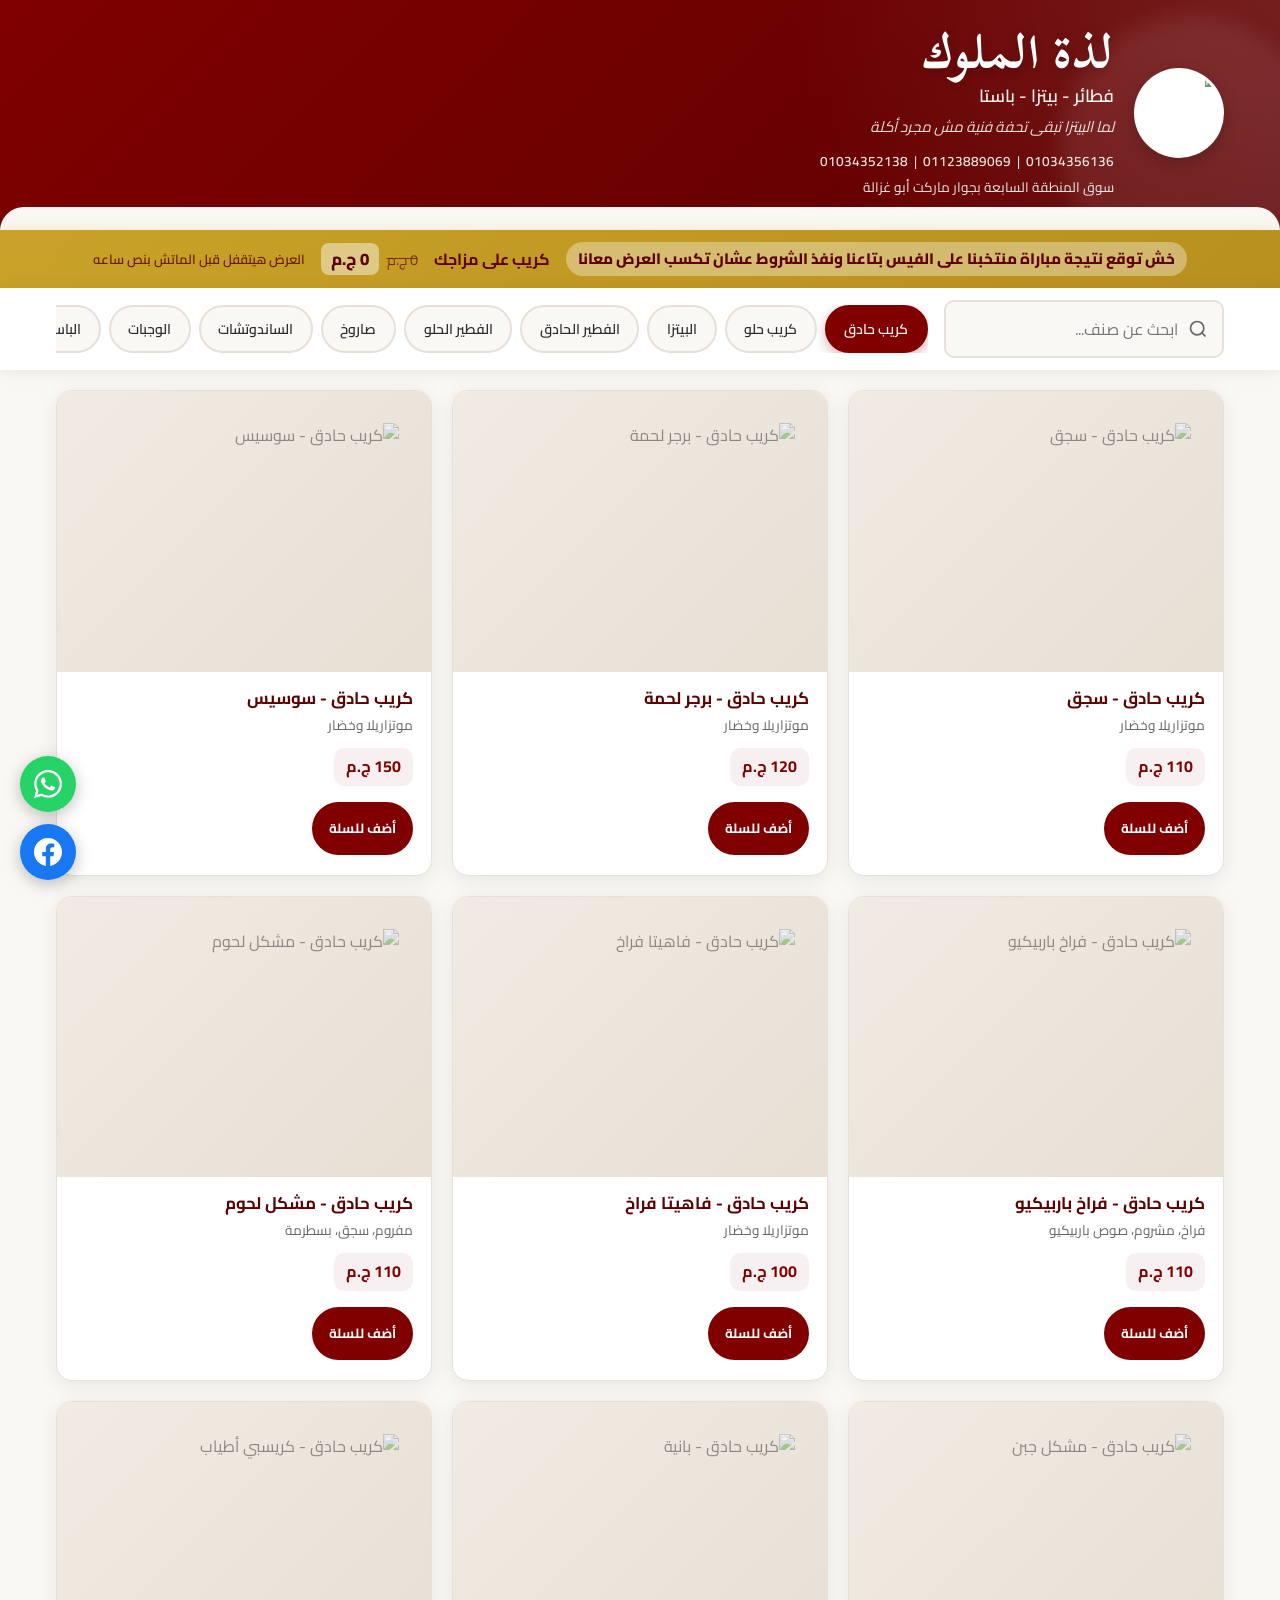
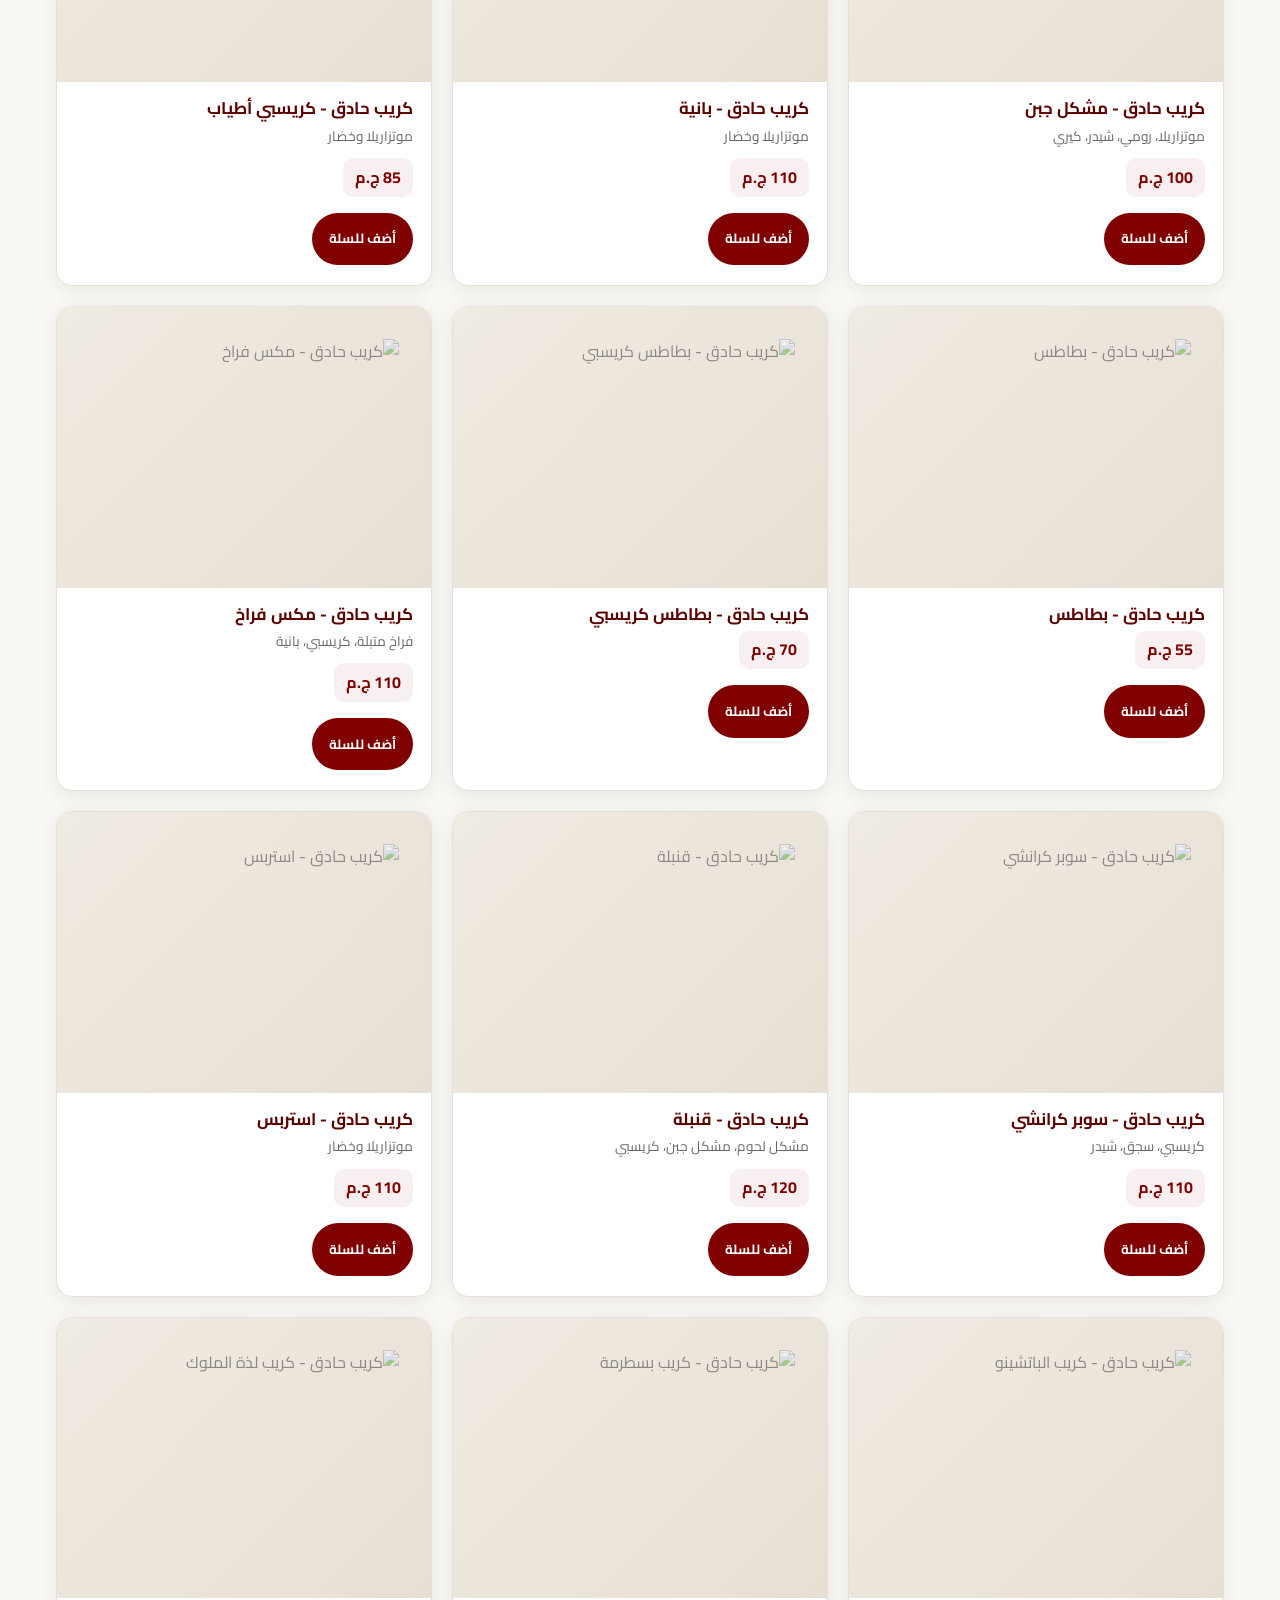
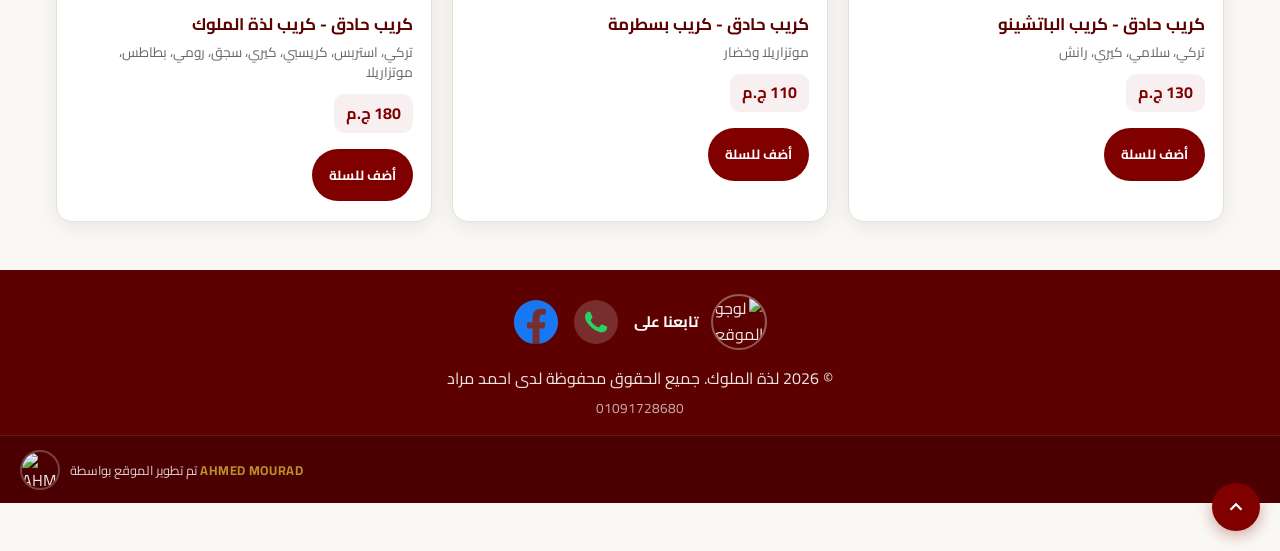
==== index.html @ af55ea15 "Add files via upload" ====
<!DOCTYPE html>
<html lang="ar" dir="rtl">
<head>
  <meta charset="UTF-8">
  <meta name="viewport" content="width=device-width, initial-scale=1.0">
  <title>لذة الملوك | قائمة المنيو</title>
  <meta name="description" content="قائمة بيتزا لذة الملوك — بيتزا، فطائر، باستا، كريب، وحواوشي إسكندراني. اطلب الآن!">
  <meta name="theme-color" content="#800000">
  <meta property="og:title" content="لذة الملوك | قائمة المنيو">
  <meta property="og:description" content="فطائر - بيتزا - باستا — لما البيتزا تبقى تحفة فنية مش مجرد أكلة">
  <meta property="og:type" content="website">
  <meta property="og:image" content="assets/logo/logo.jpeg">
  <meta property="og:locale" content="ar_EG">
  <link rel="icon" href="./assets/logo/logo.jpeg" type="image/jpeg">
  <link rel="preconnect" href="https://fonts.googleapis.com">
  <link rel="preconnect" href="https://fonts.gstatic.com" crossorigin>
  <link href="https://fonts.googleapis.com/css2?family=Cairo:wght@400;600;700;800&family=Playfair+Display:wght@600;700&family=Scheherazade+New:wght@400;700&display=swap" rel="stylesheet">
  <link rel="stylesheet" href="style.css">
  <link rel="stylesheet" href="responsive.css">
</head>
<body>

  <!-- شاشة التحميل -->
  <div id="loader" class="loader" aria-hidden="true" role="status">
    <div class="loader-inner">
      <div class="loader-spinner"></div>
      <p class="loader-text">جاري تحميل المنيو(استنى متستعجلش)...</p>
    </div>
  </div>

  <!-- الهيدر -->
  <header class="site-header">
    <div class="header-inner container">
      <img src="assets/logo/logo.jpeg" alt="شعار بيتزا لذة الملوك" class="logo" width="90" height="90" loading="lazy" decoding="async">
      <div class="header-text">
        <h1 id="restaurant-name">لذة الملوك</h1>
        <p id="welcome-text" class="welcome"></p>
        <p id="tagline" class="tagline"></p>
        <div class="header-meta">
          <p id="phones" class="phones"></p>
          <p id="address" class="address"></p>
        </div>
      </div>
    </div>
  </header>

  <!-- بانر عرض اليوم -->
  <div id="daily-offer-banner" class="daily-offer-banner hidden" role="note">
    <div class="container daily-offer-inner">
      <span class="daily-offer-badge" id="daily-offer-title">🔥 عرض اليوم</span>
      <span class="daily-offer-item" id="daily-offer-item"></span>
      <span class="daily-offer-prices">
        <span class="daily-offer-old-price" id="daily-offer-old-price"></span>
        <span class="daily-offer-new-price" id="daily-offer-new-price"></span>
      </span>
      <span class="daily-offer-note" id="daily-offer-note"></span>
    </div>
  </div>

  <!-- التنقل اللاصق -->
  <div class="sticky-nav-wrapper">
    <div class="container sticky-nav-inner">
      <div class="search-bar">
        <label for="search-input" class="visually-hidden">ابحث في المنيو</label>
        <svg class="search-icon" xmlns="http://www.w3.org/2000/svg" width="20" height="20" viewBox="0 0 24 24" fill="none" stroke="currentColor" stroke-width="2" aria-hidden="true"><circle cx="11" cy="11" r="8"/><path d="m21 21-4.3-4.3"/></svg>
        <input type="search" id="search-input" placeholder="ابحث عن صنف..." autocomplete="off" enterkeyhint="search">
      </div>
      <nav class="category-nav" id="category-nav" aria-label="أقسام المنيو"></nav>
    </div>
  </div>

  <main id="menu-main" class="container">
    <div id="category-note" class="category-note hidden" role="note"></div>
    <section id="menu-grid" class="menu-grid" aria-live="polite"></section>
    <div id="empty-state" class="empty-state hidden">
      <svg xmlns="http://www.w3.org/2000/svg" width="64" height="64" viewBox="0 0 24 24" fill="none" stroke="currentColor" stroke-width="1.5" aria-hidden="true"><path d="M3 11h18M5 11V7a2 2 0 0 1 2-2h10a2 2 0 0 1 2 2v4M7 11v8M17 11v8"/></svg>
      <p>لا توجد أصناف في هذا القسم</p>
    </div>
  </main>

  <footer class="site-footer">
    <div class="container footer-main">
      <div class="footer-socials" aria-label="روابط التواصل الاجتماعي">
        <div class="footer-logo-group">
          <img src="assets/logo/Gemini_Generated_Image_mei2b0mei2b0mei2.png" alt="لوجو الموقع" class="footer-logo" width="50" height="50" loading="lazy" decoding="async">
          <span class="footer-logo-text">تابعنا على</span>
        </div>
        <a href="https://wa.me/201091728680" id="footer-whatsapp-link" class="footer-logo-icon whatsapp" target="_blank" rel="noopener noreferrer" aria-label="واتساب">
          <svg xmlns="http://www.w3.org/2000/svg" viewBox="0 0 24 24" fill="currentColor"><path d="M17.472 14.382c-.297-.149-1.758-.867-2.03-.967-.273-.099-.471-.148-.67.15-.197.297-.767.966-.94 1.164-.173.199-.347.223-.644.075-.297-.15-1.255-.463-2.39-1.475-.883-.788-1.48-1.761-1.653-2.059-.173-.297-.018-.458.13-.606.134-.133.298-.347.446-.52.149-.174.198-.298.298-.497.099-.198.05-.371-.025-.52-.075-.149-.669-1.612-.916-2.207-.242-.579-.487-.5-.669-.51-.173-.008-.371-.01-.57-.01-.198 0-.52.074-.792.372-.272.297-1.04 1.016-1.04 2.479 0 1.462 1.065 2.875 1.213 3.074.149.198 2.096 3.2 5.077 4.487.709.306 1.262.489 1.694.625.712.227 1.36.195 1.871.118.571-.085 1.758-.719 2.006-1.413.248-.694.248-1.289.173-1.413-.074-.124-.272-.198-.57-.347"/></svg>
        </a>
        <a href="https://www.facebook.com/share/1chNVD18vN/?mibextid=wwXIfr" id="footer-facebook-link" class="footer-logo-icon facebook" target="_blank" rel="noopener noreferrer" aria-label="فيسبوك">
          <svg xmlns="http://www.w3.org/2000/svg" viewBox="0 0 24 24" fill="currentColor"><path d="M24 12.073c0-6.627-5.373-12-12-12s-12 5.373-12 12c0 5.99 4.388 10.954 10.125 11.854v-8.385H7.078v-3.47h3.047V9.43c0-3.007 1.792-4.669 4.533-4.669 1.312 0 2.686.235 2.686.235v2.953H15.83c-1.491 0-1.956.925-1.956 1.874v2.25h3.328l-.532 3.47h-2.796v8.385C19.612 23.027 24 18.062 24 12.073z"/></svg>
        </a>
      </div>
      <p>&copy; <span id="year"></span> <span id="footer-name">AHMED MOURAD</span>. جميع الحقوق محفوظة لدى احمد مراد</p>
      <p class="footer-note">01091728680</p>
    </div>
    <div class="developer-credit">
      <img src="assets/logo/Gemini_Generated_Image_mei2b0mei2b0mei2.png" alt="AHMED MOURAD" class="developer-logo" width="40" height="40" loading="lazy" decoding="async">
      <p>تم تطوير الموقع بواسطة <strong>AHMED MOURAD</strong></p>
    </div>
  </footer>

  <a href="https://wa.me/201034352138" id="whatsapp-btn" class="fab fab-whatsapp ripple-btn" target="_blank" rel="noopener noreferrer" aria-label="تواصل عبر واتساب">
    <svg xmlns="http://www.w3.org/2000/svg" width="28" height="28" viewBox="0 0 24 24" fill="currentColor" aria-hidden="true"><path d="M17.472 14.382c-.297-.149-1.758-.867-2.03-.967-.273-.099-.471-.148-.67.15-.197.297-.767.966-.94 1.164-.173.199-.347.223-.644.075-.297-.15-1.255-.463-2.39-1.475-.883-.788-1.48-1.761-1.653-2.059-.173-.297-.018-.458.13-.606.134-.133.298-.347.446-.52.149-.174.198-.298.298-.497.099-.198.05-.371-.025-.52-.075-.149-.669-1.612-.916-2.207-.242-.579-.487-.5-.669-.51-.173-.008-.371-.01-.57-.01-.198 0-.52.074-.792.372-.272.297-1.04 1.016-1.04 2.479 0 1.462 1.065 2.875 1.213 3.074.149.198 2.096 3.2 5.077 4.487.709.306 1.262.489 1.694.625.712.227 1.36.195 1.871.118.571-.085 1.758-.719 2.006-1.413.248-.694.248-1.289.173-1.413-.074-.124-.272-.198-.57-.347m-5.421 7.403h-.004a9.87 9.87 0 0 1-5.031-1.378l-.361-.214-3.741.982.998-3.648-.235-.374a9.86 9.86 0 0 1-1.51-5.26c.001-5.45 4.436-9.884 9.888-9.884 2.64 0 5.122 1.03 6.988 2.898a9.825 9.825 0 0 1 2.893 6.994c-.003 5.45-4.435 9.884-9.881 9.884m8.413-18.297A11.815 11.815 0 0 0 12.05 0C5.495 0 .16 5.335.157 11.892c0 2.096.547 4.142 1.588 5.945L.057 24l6.305-1.654a11.882 11.882 0 0 0 5.683 1.448h.005c6.554 0 11.89-5.335 11.893-11.893a11.821 11.821 0 0 0-3.48-8.413z"/></svg>
  </a>

  <a href="https://www.facebook.com/share/1EJoeVnCjk/?mibextid=wwXIfr" id="facebook-btn" class="fab fab-facebook ripple-btn" target="_blank" rel="noopener noreferrer" aria-label="تابعنا على فيسبوك">
    <svg xmlns="http://www.w3.org/2000/svg" width="28" height="28" viewBox="0 0 24 24" fill="currentColor" aria-hidden="true"><path d="M24 12.073c0-6.627-5.373-12-12-12s-12 5.373-12 12c0 5.99 4.388 10.954 10.125 11.854v-8.385H7.078v-3.47h3.047V9.43c0-3.007 1.792-4.669 4.533-4.669 1.312 0 2.686.235 2.686.235v2.953H15.83c-1.491 0-1.956.925-1.956 1.874v2.25h3.328l-.532 3.47h-2.796v8.385C19.612 23.027 24 18.062 24 12.073z"/></svg>
  </a>

  <button type="button" id="back-to-top" class="back-to-top ripple-btn" aria-label="العودة للأعلى">
    <svg xmlns="http://www.w3.org/2000/svg" width="22" height="22" viewBox="0 0 24 24" fill="none" stroke="currentColor" stroke-width="2.5" aria-hidden="true"><path d="m18 15-6-6-6 6"/></svg>
  </button>

  <div id="cart-bar" class="cart-bar" aria-live="polite">
    <div class="cart-details" id="cart-bar-summary" style="cursor:pointer;" onclick="openCartDrawer()" title="عرض السلة">
      <svg xmlns="http://www.w3.org/2000/svg" width="20" height="20" viewBox="0 0 24 24" fill="none" stroke="currentColor" stroke-width="2" aria-hidden="true" style="flex-shrink:0"><path d="M6 2 3 6v14a2 2 0 0 0 2 2h14a2 2 0 0 0 2-2V6l-3-4z"/><line x1="3" y1="6" x2="21" y2="6"/><path d="M16 10a4 4 0 0 1-8 0"/></svg>
      <span>سلة الطلبات:</span>
      <strong id="cart-count">0</strong>
      <span>عنصر ·</span>
      <strong id="cart-total">0</strong>
      <span>ج.م</span>
      <span style="font-size:0.8rem;opacity:0.8;margin-right:4px;">← اضغط للعرض</span>
    </div>
    <div class="cart-contact">
      <label for="user-contact">رقم التواصل (عادي براحتك كده كده هتتحول على الواتس )</label>
      <input id="user-contact" type="tel" placeholder="ادخل رقم العميل" inputmode="tel" />
    </div>
    <div class="cart-actions-footer">
      <button type="button" class="btn-clear-cart ripple-btn" onclick="clearCart()">حذف السلة</button>
      <button type="button" class="btn-whatsapp ripple-btn" onclick="sendOrderToWhatsApp()">تأكيد الطلب</button>
    </div>
  </div>

  <!-- Drawer السلة -->
  <div id="cart-drawer" class="cart-drawer" role="dialog" aria-modal="true" aria-label="سلة الطلبات" style="display:none;">
    <div class="cart-drawer-overlay" onclick="closeCartDrawer()"></div>
    <div class="cart-drawer-panel">
      <div class="cart-drawer-header">
        <h2>🛒 سلة الطلبات</h2>
        <button type="button" class="cart-drawer-close" onclick="closeCartDrawer()" aria-label="إغلاق">×</button>
      </div>
      <div class="cart-drawer-body" id="cart-drawer-body">
        <!-- يتم ملؤها ديناميكياً -->
      </div>
      <div class="cart-drawer-footer" id="cart-drawer-footer" style="display:none;">
        <div class="cart-drawer-total">
          <span>الإجمالي:</span>
          <strong id="cart-drawer-total-value">0 ج.م</strong>
        </div>
        <div class="cart-contact">
          <label for="user-contact-drawer">رقم التواصل</label>
          <input id="user-contact-drawer" type="tel" placeholder="ادخل رقم العميل" inputmode="tel" />
        </div>
        <div class="cart-drawer-actions">
          <button type="button" class="btn-clear-cart ripple-btn" onclick="clearCart();closeCartDrawer();">حذف السلة</button>
          <button type="button" class="btn-whatsapp ripple-btn" onclick="syncDrawerContact();sendOrderToWhatsApp();">تأكيد الطلب عبر واتساب</button>
        </div>
      </div>
    </div>
  </div>

  <!-- مربع حوار خيارات التوصيل والملاحظات -->
  <div id="delivery-modal" class="modal" style="display: none;">
    <div class="modal-overlay" onclick="closeDeliveryModal()"></div>
    <div class="modal-content">
      <div class="modal-header">
        <h2>تفاصيل الطلب</h2>
        <button type="button" class="modal-close" onclick="closeDeliveryModal()">×</button>
      </div>
      <div class="modal-body">
        <div class="delivery-options">
          <label class="option-label">
            <input type="radio" name="delivery-type" value="delivery" checked>
            <span class="option-radio"></span>
            <span class="option-text"> توصيل للمنزل</span>
          </label>
          <label class="option-label">
            <input type="radio" name="delivery-type" value="pickup">
            <span class="option-radio"></span>
            <span class="option-text"> استلام من المطعم</span>
          </label>
        </div>

        <div class="notes-section">
          <label for="order-notes">الملاحظات (اختياري):</label>
          <textarea 
            id="order-notes" 
            class="notes-textarea" 
            placeholder="أضف أي ملاحظات خاصة بطلبك (شوف نفسك في ايه وهنعملهولك)" 
            rows="4"
          ></textarea>
        </div>
      </div>
      <div class="modal-footer">
        <button type="button" class="btn-cancel" onclick="closeDeliveryModal()">إلغاء</button>
        <button type="button" class="btn-confirm" onclick="confirmOrderToWhatsApp()">تأكيد الطلب</button>
      </div>
    </div>
  </div>

  <!-- مربع حوار اختيار المنطقة -->
  <div id="area-modal" class="modal" style="display: none;">
    <div class="modal-overlay" onclick="closeAreaModal()"></div>
    <div class="modal-content area-modal-content">
      <div class="modal-header">
        <h2>📍 اختر منطقتك</h2>
        <button type="button" class="modal-close" onclick="closeAreaModal()">×</button>
      </div>
      <div class="modal-body area-modal-body">
        <p class="area-modal-subtitle">اختر المنطقة عشان نحسبلك رسوم التوصيل</p>
        <div class="area-grid">
          <button type="button" class="area-btn" data-area="المنطقة 1" data-fee="30">المنطقة 1</button>
          <button type="button" class="area-btn" data-area="المنطقة 2" data-fee="30">المنطقة 2</button>
          <button type="button" class="area-btn" data-area="المنطقة 3" data-fee="30">المنطقة 3</button>
          <button type="button" class="area-btn" data-area="المنطقة 4" data-fee="30">المنطقة 4</button>
          <button type="button" class="area-btn" data-area="المنطقة 5" data-fee="30">المنطقة 5</button>
          <button type="button" class="area-btn" data-area="المنطقة 6" data-fee="30">المنطقة 6</button>
          <button type="button" class="area-btn" data-area="المنطقة 7" data-fee="30">المنطقة 7</button>
          <button type="button" class="area-btn" data-area="المنطقة 8" data-fee="30">المنطقة 8</button>
          <button type="button" class="area-btn" data-area="المنطقة 9" data-fee="30">المنطقة 9</button>
          <button type="button" class="area-btn" data-area="المنطقة 10" data-fee="30">المنطقة 10</button>
          <button type="button" class="area-btn" data-area="المنطقة 11" data-fee="30">المنطقة 11</button>
          <button type="button" class="area-btn" data-area="المنطقة 12" data-fee="30">المنطقة 12</button>
          <button type="button" class="area-btn" data-area="المنطقة 13" data-fee="30">المنطقة 13</button>
          <button type="button" class="area-btn" data-area="المنطقة 14" data-fee="30">المنطقة 14</button>
          <button type="button" class="area-btn" data-area="المنطقة 15" data-fee="30">المنطقة 15</button>
          <button type="button" class="area-btn" data-area="المنطقة 16" data-fee="30">المنطقة 16</button>
          <button type="button" class="area-btn" data-area="أبني بيتك الأولى" data-fee="30">أبني بيتك الأولى</button>
          <button type="button" class="area-btn" data-area="أبني بيتك الثانية" data-fee="30">أبني بيتك الثانية</button>
          <button type="button" class="area-btn" data-area="أبني بيتك الثالث" data-fee="30">أبني بيتك الثالث</button>
          <button type="button" class="area-btn" data-area="دار مصر" data-fee="30">دار مصر</button>
          <button type="button" class="area-btn area-btn--far" data-area="المنطقة 22" data-fee="45">المنطقة 22</button>
          <button type="button" class="area-btn area-btn--far" data-area="المنطقة 23" data-fee="45">المنطقة 23</button>
          <button type="button" class="area-btn area-btn--far" data-area="المنطقة 25" data-fee="45">المنطقة 25</button>
        </div>
        <div class="area-fee-legend">
          <span class="fee-badge fee-badge--30">🚗 ديليفري 30 ج.م</span>
          <span class="fee-badge fee-badge--45">🚗 ديليفري 45 ج.م</span>
        </div>
      </div>
      <div class="modal-footer">
        <button type="button" class="btn-cancel" onclick="closeAreaModal()">رجوع</button>
      </div>
    </div>
  </div>

  <script src="data.js"></script>
  <script src="animations.js"></script>
  <script>
    function openDeliveryModal() {
      const modal = document.getElementById('delivery-modal');
      modal.style.display = 'flex';
      document.body.style.overflow = 'hidden';
    }

    function closeDeliveryModal() {
      const modal = document.getElementById('delivery-modal');
      modal.style.display = 'none';
      document.body.style.overflow = '';
    }

    function openAreaModal() {
      const modal = document.getElementById('area-modal');
      modal.style.display = 'flex';
    }

    function closeAreaModal() {
      const modal = document.getElementById('area-modal');
      modal.style.display = 'none';
    }

    // ربط أزرار المناطق
    document.addEventListener('DOMContentLoaded', function() {
      document.querySelectorAll('.area-btn').forEach(function(btn) {
        btn.addEventListener('click', function() {
          var area = this.dataset.area;
          var fee = parseInt(this.dataset.fee, 10);
          closeAreaModal();
          if (window.finalizeOrderWithArea) {
            window.finalizeOrderWithArea(area, fee);
          }
        });
      });
    });

    document.addEventListener('keydown', function(event) {
      if (event.key === 'Escape') {
        closeDeliveryModal();
        closeAreaModal();
        if (window.closeCartDrawer) window.closeCartDrawer();
      }
    });
  </script>
  <script src="main.js"></script>
</body>
</html>
---- style.css ----
/* =============================================
   بيتزا لذة الملوك — Main Styles
   ============================================= */

:root {
  --maroon: #800000;
  --maroon-dark: #5c0000;
  --maroon-light: #a02020;
  --gold: #c9a227;
  --bg: #faf8f5;
  --surface: #ffffff;
  --text: #2c2c2c;
  --text-muted: #666666;
  --border: #e8e0d8;
  --shadow: 0 4px 20px rgba(0, 0, 0, 0.08);
  --shadow-hover: 0 10px 32px rgba(128, 0, 0, 0.15);
  --radius: 16px;
  --radius-sm: 10px;
  --font-body: "Cairo", sans-serif;
  --font-display: "Playfair Display", serif;
  --nav-height: 120px;
  --transition: 0.25s ease;
}

*,
*::before,
*::after {
  box-sizing: border-box;
  margin: 0;
  padding: 0;
}

html {
  scroll-behavior: smooth;
  font-size: 16px;
}

body {
  font-family: var(--font-body);
  background: var(--bg);
  color: var(--text);
  line-height: 1.6;
  overflow-x: hidden;
  min-height: 100vh;
}

img {
  max-width: 100%;
  height: auto;
  display: block;
}

a {
  color: var(--maroon);
  text-decoration: none;
  transition: color var(--transition);
}

a:hover {
  color: var(--maroon-light);
}

button {
  font-family: inherit;
  cursor: pointer;
  border: none;
  background: none;
}

.container {
  width: 100%;
  max-width: 1200px;
  margin: 0 auto;
  padding: 0 1rem;
}

.visually-hidden {
  position: absolute;
  width: 1px;
  height: 1px;
  padding: 0;
  margin: -1px;
  overflow: hidden;
  clip: rect(0, 0, 0, 0);
  white-space: nowrap;
  border: 0;
}

.hidden {
  display: none !important;
}

/* ─── Loader ─── */
.loader {
  position: fixed;
  inset: 0;
  z-index: 9999;
  display: flex;
  align-items: center;
  justify-content: center;
  background: var(--bg);
  transition: opacity 0.5s ease, visibility 0.5s ease;
}

.loader-hidden {
  opacity: 0;
  visibility: hidden;
  pointer-events: none;
}

.loader-inner {
  text-align: center;
}

.loader-spinner {
  width: 48px;
  height: 48px;
  border: 4px solid var(--border);
  border-top-color: var(--maroon);
  border-radius: 50%;
  animation: spin 0.8s linear infinite;
  margin: 0 auto 1rem;
}

.loader-text {
  color: var(--text-muted);
  font-size: 0.95rem;
}

@keyframes spin {
  to { transform: rotate(360deg); }
}

/* ─── Header ─── */
.site-header {
  background: radial-gradient(circle at top right, rgba(255, 255, 255, 0.12), transparent 38%),
              linear-gradient(135deg, var(--maroon) 0%, var(--maroon-dark) 100%);
  color: #fff;
  padding: 1.75rem 0 2rem;
  position: relative;
  overflow: hidden;
}

.site-header::before {
  content: "";
  position: absolute;
  top: 1rem;
  right: -40px;
  width: 260px;
  height: 260px;
  background: rgba(255, 255, 255, 0.08);
  border-radius: 50%;
  filter: blur(10px);
}

.site-header::after {
  content: "";
  position: absolute;
  bottom: -1px;
  left: 0;
  right: 0;
  height: 24px;
  background: var(--bg);
  border-radius: 24px 24px 0 0;
}

.header-inner {
  display: flex;
  align-items: center;
  gap: 1.25rem;
  position: relative;
  z-index: 1;
}

.logo {
  width: 90px;
  height: 90px;
  border-radius: 50%;
  object-fit: cover;
  border: 3px solid rgba(255, 255, 255, 0.3);
  box-shadow: 0 4px 16px rgba(0, 0, 0, 0.2);
  flex-shrink: 0;
  background: #fff;
}

.header-text h1 {
  font-family: 'Scheherazade New', serif;
  font-size: clamp(2rem, 6vw, 3rem);
  font-weight: 700;
  line-height: 1.05;
  margin-bottom: 0.25rem;
  position: relative;
  display: inline-block;
  letter-spacing: 0.02em;
  text-shadow: 0 2px 10px rgba(0, 0, 0, 0.18);
  animation: shimmerText 5s linear infinite;
}

@keyframes shimmerText {
  0%, 100% {
    filter: hue-rotate(0deg);
  }
  50% {
    filter: hue-rotate(10deg);
  }
}

.welcome {
  font-size: clamp(0.9rem, 2.5vw, 1.1rem);
  opacity: 0.95;
  font-weight: 600;
}

.tagline {
  font-size: clamp(0.8rem, 2vw, 0.95rem);
  opacity: 0.85;
  margin-top: 0.25rem;
  font-style: italic;
}

.header-meta {
  margin-top: 0.75rem;
  font-size: 0.85rem;
  opacity: 0.9;
}

.phones a {
  color: #fff;
  font-weight: 600;
}

.phones a:hover {
  color: var(--gold);
}

.address {
  margin-top: 0.25rem;
}

/* ─── Sticky Navigation ─── */
.sticky-nav-wrapper {
  position: sticky;
  top: 0;
  z-index: 200;
  background: var(--surface);
  box-shadow: 0 2px 16px rgba(0, 0, 0, 0.08);
}

.sticky-nav-inner {
  padding: 0.75rem 1rem;
}

.search-bar {
  position: relative;
  margin-bottom: 0.75rem;
}

.search-icon {
  position: absolute;
  right: 1rem;
  top: 50%;
  transform: translateY(-50%);
  color: var(--text-muted);
  pointer-events: none;
}

.search-bar input {
  width: 100%;
  padding: 0.75rem 2.75rem 0.75rem 1rem;
  border: 2px solid var(--border);
  border-radius: var(--radius-sm);
  font-family: inherit;
  font-size: 1rem;
  background: var(--bg);
  transition: border-color var(--transition), box-shadow var(--transition);
}

.search-bar input:focus {
  outline: none;
  border-color: var(--maroon);
  box-shadow: 0 0 0 3px rgba(128, 0, 0, 0.12);
}

.category-nav {
  display: flex;
  gap: 0.5rem;
  overflow-x: auto;
  padding-bottom: 0.25rem;
  scrollbar-width: thin;
  scrollbar-color: var(--maroon) transparent;
  -webkit-overflow-scrolling: touch;
}

.category-nav::-webkit-scrollbar {
  height: 4px;
}

.category-nav::-webkit-scrollbar-thumb {
  background: var(--maroon);
  border-radius: 4px;
}

.cat-btn {
  flex-shrink: 0;
  padding: 0.55rem 1.1rem;
  border-radius: 50px;
  font-size: 0.875rem;
  font-weight: 600;
  color: var(--text);
  background: var(--bg);
  border: 2px solid var(--border);
  transition: all var(--transition);
  position: relative;
  overflow: hidden;
  white-space: nowrap;
}

.cat-btn:hover {
  border-color: var(--maroon);
  color: var(--maroon);
}

.cat-btn.active {
  background: var(--maroon);
  border-color: var(--maroon);
  color: #fff;
  box-shadow: 0 4px 12px rgba(128, 0, 0, 0.3);
}

.cat-btn:focus-visible {
  outline: 3px solid var(--gold);
  outline-offset: 2px;
}

/* ─── Category Note ─── */
.category-note {
  background: rgba(128, 0, 0, 0.08);
  border-right: 4px solid var(--maroon);
  padding: 0.75rem 1rem;
  border-radius: var(--radius-sm);
  margin: 1.25rem 0 0;
  font-size: 0.9rem;
  color: var(--maroon-dark);
  font-weight: 600;
}

/* ─── Menu Grid ─── */
.menu-grid {
  display: grid;
  grid-template-columns: repeat(auto-fill, minmax(280px, 1fr));
  gap: 1.25rem;
  padding: 1.25rem 0 2rem;
  transition: opacity 0.2s ease, transform 0.2s ease;
}

.menu-grid.fade-out {
  opacity: 0;
  transform: translateY(8px);
}

.menu-grid.fade-in {
  animation: fadeSlideUp 0.35s ease forwards;
}

@keyframes fadeSlideUp {
  from {
    opacity: 0;
    transform: translateY(12px);
  }
  to {
    opacity: 1;
    transform: translateY(0);
  }
}

/* ─── Menu Card ─── */
.menu-card {
  background: var(--surface);
  border-radius: var(--radius);
  box-shadow: var(--shadow);
  overflow: hidden;
  transition: transform var(--transition), box-shadow var(--transition);
  animation: cardFadeIn 0.4s ease backwards;
  border: 1px solid var(--border);
}

@keyframes cardFadeIn {
  from {
    opacity: 0;
    transform: translateY(16px);
  }
  to {
    opacity: 1;
    transform: translateY(0);
  }
}

.menu-card:hover {
  transform: translateY(-5px);
  box-shadow: var(--shadow-hover);
}

.card-image-wrap {
  aspect-ratio: 4 / 3;
  overflow: hidden;
  background: linear-gradient(135deg, #f0ebe3, #e8dfd4);
}

.card-image {
  width: 100%;
  height: 100%;
  object-fit: cover;
  transition: transform 0.4s ease;
}

.menu-card:hover .card-image:not(.is-placeholder) {
  transform: scale(1.05);
}

.card-image.is-placeholder {
  object-fit: contain;
  padding: 2rem;
  opacity: 0.5;
}

.card-body {
  padding: 1rem 1.15rem 1.25rem;
}

.card-title {
  font-size: 1.05rem;
  font-weight: 700;
  color: var(--maroon-dark);
  margin-bottom: 0.35rem;
  line-height: 1.3;
}

.card-desc {
  font-size: 0.85rem;
  color: var(--text-muted);
  margin-bottom: 0.75rem;
  line-height: 1.5;
}

.card-price {
  font-size: 1rem;
  font-weight: 700;
  color: var(--maroon);
  background: rgba(128, 0, 0, 0.06);
  padding: 0.4rem 0.75rem;
  border-radius: var(--radius-sm);
  display: inline-block;
}

.size-picker {
  display: flex;
  flex-wrap: wrap;
  gap: 0.5rem;
  margin-top: 0.85rem;
}

.size-btn {
  min-width: 64px;
  padding: 0.55rem 0.8rem;
  border-radius: 999px;
  border: 1px solid var(--border);
  background: #fff;
  color: var(--text);
  font-weight: 700;
  font-size: 0.85rem;
  transition: background var(--transition), color var(--transition), border-color var(--transition), transform var(--transition), box-shadow var(--transition);
}

.size-btn:hover,
.size-btn:focus-visible {
  border-color: var(--maroon-light);
  box-shadow: 0 6px 16px rgba(128, 0, 0, 0.1);
}

.size-btn.active {
  background: var(--maroon);
  color: #fff;
  border-color: var(--maroon);
}

.card-actions {
  margin-top: 1rem;
}

.btn-add-cart {
  display: inline-flex;
  align-items: center;
  justify-content: center;
  gap: 0.35rem;
  padding: 0.8rem 1rem;
  border-radius: 999px;
  background: var(--maroon);
  color: #fff;
  font-weight: 700;
  transition: background var(--transition), transform var(--transition), box-shadow var(--transition);
  border: 1px solid transparent;
}

.btn-add-cart:hover,
.btn-add-cart:focus-visible {
  background: var(--maroon-dark);
  box-shadow: 0 8px 20px rgba(128, 0, 0, 0.18);
}

.btn-clear-cart,
.btn-whatsapp {
  padding: 0.9rem 1.2rem;
  border-radius: 999px;
  font-weight: 700;
  border: 1px solid transparent;
  transition: transform var(--transition), box-shadow var(--transition), background var(--transition);
}

.btn-clear-cart {
  background: rgba(255, 255, 255, 0.12);
  color: #fff;
  border-color: rgba(255,255,255,0.2);
}

.btn-clear-cart:hover,
.btn-clear-cart:focus-visible {
  background: rgba(255, 255, 255, 0.18);
  box-shadow: 0 8px 20px rgba(255, 255, 255, 0.12);
}

.btn-whatsapp {
  background: #25d366;
  color: #fff;
  border-color: rgba(37, 211, 102, 0.24);
}

.btn-whatsapp:hover,
.btn-whatsapp:focus-visible {
  background: #1ebe55;
  box-shadow: 0 8px 20px rgba(37, 211, 102, 0.2);
}

.cart-actions-footer {
  display: flex;
  align-items: center;
  gap: 0.75rem;
  flex-wrap: wrap;
}

.cart-contact {
  display: flex;
  flex-direction: column;
  gap: 0.35rem;
  min-width: 220px;
}

.cart-contact label {
  color: #fff;
  font-size: 0.9rem;
  font-weight: 600;
}

.cart-contact input {
  width: 100%;
  padding: 0.75rem 0.9rem;
  border-radius: 999px;
  border: 1px solid rgba(255, 255, 255, 0.28);
  background: rgba(255, 255, 255, 0.1);
  color: #fff;
  font-size: 0.95rem;
  outline: none;
  transition: border-color var(--transition), background var(--transition);
}

.cart-contact input::placeholder {
  color: rgba(255, 255, 255, 0.72);
}

.cart-contact input:focus {
  border-color: rgba(255, 255, 255, 0.6);
  background: rgba(255, 255, 255, 0.16);
}

/* ─── Floating cart bar ─── */
.cart-bar {
  position: fixed;
  left: 0;
  right: 0;
  bottom: -100px;
  display: flex;
  align-items: center;
  justify-content: space-between;
  gap: 1rem;
  padding: 1rem 1.25rem;
  background: #800000;
  color: #fff;
  box-shadow: 0 -10px 30px rgba(0, 0, 0, 0.18);
  border-top-left-radius: 20px;
  border-top-right-radius: 20px;
  transition: bottom 0.3s ease, opacity 0.3s ease;
  opacity: 0;
  visibility: hidden;
  z-index: 200;
}

.cart-bar.active {
  bottom: 0;
  opacity: 1;
  visibility: visible;
}

.cart-details {
  display: flex;
  align-items: center;
  flex-wrap: wrap;
  gap: 0.5rem;
  font-size: 0.95rem;
  line-height: 1.3;
}

.cart-details strong {
  color: #fff;
}

@media (max-width: 640px) {
  .cart-bar {
    flex-direction: column;
    align-items: stretch;
  }

  .cart-details {
    justify-content: center;
  }
}

/* ─── Empty State ─── */
.empty-state {
  text-align: center;
  padding: 4rem 1rem;
  color: var(--text-muted);
}

.empty-state svg {
  margin: 0 auto 1rem;
  opacity: 0.4;
}

.empty-state p {
  font-size: 1.1rem;
}

/* ─── Footer ─── */
.site-footer {
  background: var(--maroon-dark);
  color: rgba(255, 255, 255, 0.9);
  margin-top: 1rem;
}

.footer-main {
  text-align: center;
  padding: 1.5rem 1rem 1rem;
}

.footer-socials {
  display: flex;
  align-items: center;
  justify-content: center;
  gap: 1rem;
  flex-wrap: wrap;
  margin: 0 auto 1rem;
}

.footer-logo-group {
  display: inline-flex;
  align-items: center;
  gap: 0.75rem;
}

.footer-logo-text {
  color: #fff;
  font-weight: 700;
  font-size: 0.95rem;
}

.footer-logo {
  width: 56px;
  height: 56px;
  border-radius: 50%;
  object-fit: cover;
  border: 2px solid rgba(255, 255, 255, 0.35);
  transition: transform 0.2s ease, box-shadow 0.2s ease;
}

.footer-logo-group:hover .footer-logo {
  transform: scale(1.04);
  box-shadow: 0 0 0 6px rgba(255, 255, 255, 0.08);
}

.footer-logo-icon {
  width: 44px;
  height: 44px;
  border-radius: 50%;
  display: inline-flex;
  align-items: center;
  justify-content: center;
  background: rgba(255, 255, 255, 0.18);
  color: #fff;
  text-decoration: none;
  transition: transform 0.2s ease, background 0.2s ease;
}

.footer-logo-icon:hover {
  transform: scale(1.08);
  background: rgba(255, 255, 255, 0.28);
}

.footer-logo-icon.whatsapp {
  color: #25d366;
}

.footer-logo-icon.facebook {
  color: #1877f2;
}

.footer-note {
  font-size: 0.85rem;
  opacity: 0.75;
  margin-top: 0.35rem;
}

.developer-credit {
  display: flex;
  align-items: center;
  gap: 0.65rem;
  padding: 0.85rem 1.25rem;
  background: rgba(0, 0, 0, 0.2);
  border-top: 1px solid rgba(255, 255, 255, 0.1);
  direction: ltr;
  justify-content: flex-start;
}

.developer-logo {
  width: 40px;
  height: 40px;
  border-radius: 50%;
  object-fit: cover;
  flex-shrink: 0;
  border: 2px solid rgba(255, 255, 255, 0.25);
}

.developer-credit p {
  font-size: 0.8rem;
  opacity: 0.9;
  margin: 0;
}

.developer-credit strong {
  color: var(--gold);
  font-weight: 700;
  letter-spacing: 0.03em;
}

/* ─── Floating Action Buttons ─── */
.fab {
  position: fixed;
  width: 56px;
  height: 56px;
  border-radius: 50%;
  display: flex;
  align-items: center;
  justify-content: center;
  color: #fff;
  box-shadow: 0 4px 16px rgba(0, 0, 0, 0.25);
  z-index: 150;
  transition: transform var(--transition), box-shadow var(--transition);
  overflow: hidden;
}

.fab:hover {
  transform: scale(1.08);
  box-shadow: 0 6px 24px rgba(0, 0, 0, 0.3);
}

.fab.is-disabled {
  opacity: 0.5;
  cursor: not-allowed;
}

.fab-whatsapp {
  bottom: 5.5rem;
  left: 1.25rem;
  background: #25d366;
}

.fab-facebook {
  bottom: 1.25rem;
  left: 1.25rem;
  background: #1877f2;
}

.back-to-top {
  position: fixed;
  bottom: 1.25rem;
  right: 1.25rem;
  width: 48px;
  height: 48px;
  border-radius: 50%;
  background: var(--maroon);
  color: #fff;
  display: flex;
  align-items: center;
  justify-content: center;
  box-shadow: 0 4px 16px rgba(128, 0, 0, 0.35);
  z-index: 150;
  opacity: 0;
  visibility: hidden;
  transform: translateY(12px);
  transition: all var(--transition);
  overflow: hidden;
}

.back-to-top.visible {
  opacity: 1;
  visibility: visible;
  transform: translateY(0);
}

.back-to-top:hover {
  background: var(--maroon-light);
  transform: translateY(-3px);
}

/* ─── Ripple Effect ─── */
.ripple-btn {
  position: relative;
  overflow: hidden;
}

.ripple {
  position: absolute;
  border-radius: 50%;
  background: rgba(255, 255, 255, 0.4);
  transform: scale(0);
  animation: rippleAnim 0.6s ease-out;
  pointer-events: none;
}

@keyframes rippleAnim {
  to {
    transform: scale(4);
    opacity: 0;
  }
}

.cat-btn .ripple {
  background: rgba(255, 255, 255, 0.35);
}

.back-to-top .ripple,
.fab .ripple {
  background: rgba(255, 255, 255, 0.35);
}

/* ─── Modal (Delivery Options) ─── */
.modal {
  position: fixed;
  inset: 0;
  display: flex;
  align-items: center;
  justify-content: center;
  z-index: 9999;
  backdrop-filter: blur(2px);
}

.modal-overlay {
  position: absolute;
  inset: 0;
  background: rgba(0, 0, 0, 0.5);
  cursor: pointer;
}

.modal-content {
  position: relative;
  background: var(--surface);
  border-radius: var(--radius);
  box-shadow: 0 20px 60px rgba(0, 0, 0, 0.3);
  max-width: 500px;
  width: 90%;
  max-height: 90vh;
  overflow-y: auto;
  animation: slideUp 0.3s ease forwards;
}

@keyframes slideUp {
  from {
    opacity: 0;
    transform: translateY(20px);
  }
  to {
    opacity: 1;
    transform: translateY(0);
  }
}

.modal-header {
  display: flex;
  align-items: center;
  justify-content: space-between;
  padding: 1.5rem;
  border-bottom: 1px solid var(--border);
  background: linear-gradient(135deg, rgba(128, 0, 0, 0.05), rgba(201, 162, 39, 0.03));
}

.modal-header h2 {
  font-size: 1.3rem;
  font-weight: 700;
  color: var(--maroon-dark);
  margin: 0;
}

.modal-close {
  width: 40px;
  height: 40px;
  border-radius: 50%;
  background: rgba(128, 0, 0, 0.08);
  color: var(--maroon);
  font-size: 1.5rem;
  font-weight: 300;
  display: flex;
  align-items: center;
  justify-content: center;
  cursor: pointer;
  transition: background 0.2s ease, color 0.2s ease;
  border: none;
}

.modal-close:hover {
  background: rgba(128, 0, 0, 0.15);
  color: var(--maroon-dark);
}

.modal-body {
  padding: 2rem 1.5rem;
}

.delivery-options {
  display: flex;
  flex-direction: column;
  gap: 1rem;
  margin-bottom: 2rem;
}

.option-label {
  display: flex;
  align-items: center;
  gap: 1rem;
  padding: 1rem 1.2rem;
  border: 2px solid var(--border);
  border-radius: 999px;
  cursor: pointer;
  transition: all 0.3s ease;
  background: #fff;
}

.option-label:hover {
  border-color: var(--maroon-light);
  background: rgba(128, 0, 0, 0.03);
}

.option-label input[type="radio"] {
  display: none;
}

.option-label input[type="radio"]:checked + .option-radio {
  background: var(--maroon);
  border-color: var(--maroon);
}

.option-label input[type="radio"]:checked + .option-radio::after {
  content: '✓';
  position: absolute;
  top: 50%;
  left: 50%;
  transform: translate(-50%, -50%);
  color: #fff;
  font-weight: 700;
  font-size: 0.8rem;
}

.option-label input[type="radio"]:checked ~ .option-text {
  color: var(--maroon-dark);
  font-weight: 700;
}

.option-radio {
  position: relative;
  width: 24px;
  height: 24px;
  border: 2px solid var(--border);
  border-radius: 50%;
  flex-shrink: 0;
  transition: all 0.3s ease;
  background: #fff;
}

.option-text {
  font-size: 1rem;
  font-weight: 600;
  color: var(--text);
  transition: color 0.3s ease;
}

.notes-section {
  display: flex;
  flex-direction: column;
  gap: 0.75rem;
}

.notes-section label {
  font-size: 0.95rem;
  font-weight: 700;
  color: var(--maroon-dark);
}

.notes-textarea {
  width: 100%;
  padding: 0.9rem 1rem;
  border: 2px solid var(--border);
  border-radius: var(--radius-sm);
  font-family: inherit;
  font-size: 0.95rem;
  color: var(--text);
  background: #fff;
  resize: vertical;
  min-height: 100px;
  transition: border-color 0.3s ease, box-shadow 0.3s ease;
  outline: none;
}

.notes-textarea:focus {
  border-color: var(--maroon);
  box-shadow: 0 0 0 3px rgba(128, 0, 0, 0.12);
}

.notes-textarea::placeholder {
  color: var(--text-muted);
  opacity: 0.7;
}

.modal-footer {
  display: flex;
  align-items: center;
  gap: 1rem;
  padding: 1.5rem;
  border-top: 1px solid var(--border);
  background: rgba(0, 0, 0, 0.02);
}

.btn-cancel,
.btn-confirm {
  flex: 1;
  padding: 0.9rem 1.5rem;
  border-radius: 999px;
  font-weight: 700;
  font-size: 0.95rem;
  cursor: pointer;
  transition: all 0.3s ease;
  border: 2px solid transparent;
  text-align: center;
}

.btn-cancel {
  background: rgba(128, 0, 0, 0.08);
  color: var(--maroon);
  border-color: transparent;
}

.btn-cancel:hover {
  background: rgba(128, 0, 0, 0.15);
  color: var(--maroon-dark);
}

.btn-confirm {
  background: var(--maroon);
  color: #fff;
  border-color: var(--maroon);
}

.btn-confirm:hover {
  background: var(--maroon-dark);
  border-color: var(--maroon-dark);
  box-shadow: 0 8px 24px rgba(128, 0, 0, 0.25);
}

.btn-confirm:active {
  transform: scale(0.98);
}

/* Mobile Modal */
@media (max-width: 480px) {
  .modal-content {
    width: 95%;
    max-height: 85vh;
  }

  .modal-header {
    padding: 1.25rem;
  }

  .modal-body {
    padding: 1.5rem 1.25rem;
  }

  .modal-footer {
    padding: 1.25rem;
    flex-direction: column-reverse;
  }

  .btn-cancel,
  .btn-confirm {
    width: 100%;
  }
}

/* ─── Cart Drawer ─── */
.cart-drawer {
  position: fixed;
  inset: 0;
  z-index: 9998;
  display: flex;
  align-items: flex-end;
  justify-content: flex-end;
}

.cart-drawer-overlay {
  position: absolute;
  inset: 0;
  background: rgba(0, 0, 0, 0.5);
  cursor: pointer;
}

.cart-drawer-panel {
  position: relative;
  background: var(--surface);
  width: 100%;
  max-width: 480px;
  height: 100vh;
  display: flex;
  flex-direction: column;
  box-shadow: -8px 0 40px rgba(0, 0, 0, 0.2);
  animation: drawerSlideIn 0.3s ease forwards;
  overflow: hidden;
}

@keyframes drawerSlideIn {
  from { transform: translateX(100%); }
  to   { transform: translateX(0); }
}

.cart-drawer-header {
  display: flex;
  align-items: center;
  justify-content: space-between;
  padding: 1.25rem 1.5rem;
  background: linear-gradient(135deg, var(--maroon) 0%, var(--maroon-dark) 100%);
  color: #fff;
  flex-shrink: 0;
}

.cart-drawer-header h2 {
  font-size: 1.2rem;
  font-weight: 700;
  margin: 0;
  color: #fff;
}

.cart-drawer-close {
  width: 38px;
  height: 38px;
  border-radius: 50%;
  background: rgba(255,255,255,0.15);
  color: #fff;
  font-size: 1.5rem;
  display: flex;
  align-items: center;
  justify-content: center;
  cursor: pointer;
  border: none;
  transition: background 0.2s;
  line-height: 1;
}

.cart-drawer-close:hover {
  background: rgba(255,255,255,0.25);
}

.cart-drawer-body {
  flex: 1;
  overflow-y: auto;
  padding: 1rem;
  display: flex;
  flex-direction: column;
  gap: 0.75rem;
}

.cart-drawer-empty {
  text-align: center;
  padding: 3rem 1rem;
  color: var(--text-muted);
  font-size: 1.05rem;
  display: flex;
  flex-direction: column;
  align-items: center;
  gap: 0.75rem;
}

.cart-drawer-empty svg {
  opacity: 0.3;
}

/* بطاقة عنصر السلة */
.cart-item-card {
  display: flex;
  align-items: center;
  gap: 0.75rem;
  background: var(--bg);
  border: 1px solid var(--border);
  border-radius: var(--radius-sm);
  padding: 0.75rem;
  transition: box-shadow 0.2s;
}

.cart-item-card:hover {
  box-shadow: 0 2px 12px rgba(0,0,0,0.08);
}

.cart-item-img {
  width: 60px;
  height: 60px;
  border-radius: 8px;
  object-fit: cover;
  flex-shrink: 0;
  background: #eee;
}

.cart-item-info {
  flex: 1;
  min-width: 0;
}

.cart-item-name {
  font-size: 0.88rem;
  font-weight: 700;
  color: var(--maroon-dark);
  line-height: 1.3;
  white-space: nowrap;
  overflow: hidden;
  text-overflow: ellipsis;
}

.cart-item-unit-price {
  font-size: 0.78rem;
  color: var(--text-muted);
  margin-top: 2px;
}

.cart-item-subtotal {
  font-size: 0.9rem;
  font-weight: 700;
  color: var(--maroon);
  margin-top: 4px;
}

.cart-item-controls {
  display: flex;
  flex-direction: column;
  align-items: center;
  gap: 0.35rem;
  flex-shrink: 0;
}

.cart-qty-controls {
  display: flex;
  align-items: center;
  gap: 0.4rem;
}

.cart-qty-btn {
  width: 30px;
  height: 30px;
  border-radius: 50%;
  border: 2px solid var(--maroon);
  background: #fff;
  color: var(--maroon);
  font-size: 1.1rem;
  font-weight: 700;
  display: flex;
  align-items: center;
  justify-content: center;
  cursor: pointer;
  transition: background 0.15s, color 0.15s;
  line-height: 1;
  padding: 0;
}

.cart-qty-btn:hover {
  background: var(--maroon);
  color: #fff;
}

.cart-qty-value {
  font-size: 1rem;
  font-weight: 700;
  min-width: 22px;
  text-align: center;
  color: var(--text);
}

.cart-item-delete {
  width: 28px;
  height: 28px;
  border-radius: 50%;
  border: none;
  background: rgba(200,0,0,0.08);
  color: #c00;
  font-size: 1rem;
  display: flex;
  align-items: center;
  justify-content: center;
  cursor: pointer;
  transition: background 0.15s;
  padding: 0;
}

.cart-item-delete:hover {
  background: rgba(200,0,0,0.18);
}

/* Footer الـ Drawer */
.cart-drawer-footer {
  border-top: 1px solid var(--border);
  background: var(--maroon);
  padding: 1rem 1.25rem;
  flex-shrink: 0;
  display: flex;
  flex-direction: column;
  gap: 0.75rem;
}

.cart-drawer-total {
  display: flex;
  justify-content: space-between;
  align-items: center;
  color: #fff;
  font-size: 1.05rem;
  font-weight: 700;
}

.cart-drawer-total strong {
  font-size: 1.2rem;
  color: #fff;
}

.cart-drawer-actions {
  display: flex;
  gap: 0.75rem;
}

.cart-drawer-actions .btn-clear-cart,
.cart-drawer-actions .btn-whatsapp {
  flex: 1;
}

@media (max-width: 480px) {
  .cart-drawer-panel {
    max-width: 100%;
  }
}

/* ─── Area Selection Modal ─── */
.area-modal-content {
  max-width: 540px;
  max-height: 88vh;
}

.area-modal-body {
  padding: 1.25rem 1.5rem 1.5rem;
}

.area-modal-subtitle {
  font-size: 0.9rem;
  color: var(--text-muted);
  margin-bottom: 1.1rem;
  text-align: center;
}

.area-grid {
  display: grid;
  grid-template-columns: repeat(4, 1fr);
  gap: 0.55rem;
  margin-bottom: 1.1rem;
}

.area-btn {
  padding: 0.65rem 0.4rem;
  border-radius: 10px;
  border: 2px solid var(--border);
  background: var(--bg);
  color: var(--text);
  font-family: inherit;
  font-size: 0.82rem;
  font-weight: 600;
  cursor: pointer;
  transition: all 0.2s ease;
  text-align: center;
  line-height: 1.3;
}

.area-btn:hover {
  border-color: var(--maroon);
  background: rgba(128, 0, 0, 0.06);
  color: var(--maroon-dark);
  transform: translateY(-2px);
  box-shadow: 0 4px 12px rgba(128, 0, 0, 0.12);
}

.area-btn:active {
  transform: translateY(0);
}

/* المناطق البعيدة (45 جنيه) */
.area-btn--far {
  border-color: #e07b00;
  color: #7a3c00;
  background: rgba(224, 123, 0, 0.06);
}

.area-btn--far:hover {
  border-color: #c06a00;
  background: rgba(224, 123, 0, 0.12);
  color: #6a3000;
  box-shadow: 0 4px 12px rgba(224, 123, 0, 0.18);
}

.area-fee-legend {
  display: flex;
  gap: 0.75rem;
  justify-content: center;
  flex-wrap: wrap;
  margin-top: 0.5rem;
}

.fee-badge {
  display: inline-flex;
  align-items: center;
  gap: 0.3rem;
  padding: 0.35rem 0.8rem;
  border-radius: 999px;
  font-size: 0.8rem;
  font-weight: 700;
}

.fee-badge--30 {
  background: rgba(128, 0, 0, 0.09);
  color: var(--maroon-dark);
  border: 1px solid rgba(128, 0, 0, 0.18);
}

.fee-badge--45 {
  background: rgba(224, 123, 0, 0.1);
  color: #7a3c00;
  border: 1px solid rgba(224, 123, 0, 0.25);
}

@media (max-width: 480px) {
  .area-grid {
    grid-template-columns: repeat(3, 1fr);
    gap: 0.45rem;
  }

  .area-btn {
    font-size: 0.75rem;
    padding: 0.55rem 0.3rem;
  }

  .area-modal-body {
    padding: 1rem;
  }
}

/* ─── Daily Offer Banner ─── */
.daily-offer-banner {
  background: linear-gradient(135deg, var(--gold) 0%, #b8901f 100%);
  color: var(--maroon-dark);
  box-shadow: 0 4px 16px rgba(201, 162, 39, 0.35);
  position: relative;
  z-index: 190;
}

.daily-offer-inner {
  display: flex;
  align-items: center;
  justify-content: center;
  flex-wrap: wrap;
  gap: 0.6rem 1rem;
  padding: 0.75rem 1rem;
  text-align: center;
}

.daily-offer-badge {
  font-weight: 800;
  font-size: 0.95rem;
  background: rgba(255, 255, 255, 0.35);
  padding: 0.3rem 0.75rem;
  border-radius: 999px;
  white-space: nowrap;
}

.daily-offer-item {
  font-weight: 700;
  font-size: 1rem;
}

.daily-offer-prices {
  display: inline-flex;
  align-items: center;
  gap: 0.5rem;
}

.daily-offer-old-price {
  text-decoration: line-through;
  opacity: 0.7;
  font-size: 0.9rem;
}

.daily-offer-new-price {
  font-weight: 800;
  font-size: 1.05rem;
  color: var(--maroon-dark);
  background: rgba(255, 255, 255, 0.45);
  padding: 0.15rem 0.6rem;
  border-radius: 8px;
}

.daily-offer-note {
  font-size: 0.82rem;
  opacity: 0.85;
  font-weight: 600;
}

@media (max-width: 480px) {
  .daily-offer-inner {
    padding: 0.65rem 0.85rem;
    gap: 0.4rem 0.6rem;
  }

  .daily-offer-badge {
    font-size: 0.85rem;
  }

  .daily-offer-item {
    font-size: 0.9rem;
  }
}

/* ─── Ensure WhatsApp / Facebook FABs are always visible (fixed, no scroll-trigger) ─── */
.fab-whatsapp,
.fab-facebook {
  position: fixed;
  opacity: 1;
  visibility: visible;
  transform: none;
  pointer-events: auto;
}
---- responsive.css ----
/* =============================================
   Responsive Styles — Mobile First
   ============================================= */

/* ─── Mobile (default) ─── */
@media (max-width: 480px) {
  .header-inner {
    flex-direction: column;
    text-align: center;
  }

  .header-meta {
    font-size: 0.8rem;
  }

  .menu-grid {
    grid-template-columns: 1fr;
    gap: 1rem;
    padding: 1rem 0 1.5rem;
  }

  .cat-btn {
    font-size: 0.8rem;
    padding: 0.5rem 0.9rem;
  }

  .fab {
    width: 50px;
    height: 50px;
  }

  .fab svg {
    width: 24px;
    height: 24px;
  }

  .fab-whatsapp {
    bottom: 5rem;
    left: 1rem;
  }

  .fab-facebook {
    bottom: 1rem;
    left: 1rem;
  }

  .back-to-top {
    bottom: 1rem;
    right: 1rem;
    width: 44px;
    height: 44px;
  }

  .developer-credit {
    padding: 0.75rem 1rem;
    flex-wrap: wrap;
  }

  .developer-logo {
    width: 34px;
    height: 34px;
  }

  .developer-credit p {
    font-size: 0.75rem;
  }
}

/* ─── Tablet ─── */
@media (min-width: 481px) and (max-width: 768px) {
  .menu-grid {
    grid-template-columns: repeat(2, 1fr);
  }
}

/* ─── Small Desktop ─── */
@media (min-width: 769px) and (max-width: 1024px) {
  .menu-grid {
    grid-template-columns: repeat(2, 1fr);
  }

  .header-inner {
    gap: 2rem;
  }
}

/* ─── Large Desktop ─── */
@media (min-width: 1025px) {
  .menu-grid {
    grid-template-columns: repeat(3, 1fr);
  }

  .sticky-nav-inner {
    display: flex;
    align-items: center;
    gap: 1rem;
    padding: 0.75rem 1rem;
  }

  .search-bar {
    margin-bottom: 0;
    flex: 0 0 280px;
    margin-left: 0;
  }

  .category-nav {
    flex: 1;
    padding-bottom: 0;
  }
}

/* ─── Prevent horizontal scroll ─── */
html, body {
  max-width: 100%;
  overflow-x: hidden;
}

/* ─── Reduced motion ─── */
@media (prefers-reduced-motion: reduce) {
  *,
  *::before,
  *::after {
    animation-duration: 0.01ms !important;
    animation-iteration-count: 1 !important;
    transition-duration: 0.01ms !important;
  }

  html {
    scroll-behavior: auto;
  }
}

/* ─── High contrast focus ─── */
:focus-visible {
  outline: 3px solid var(--gold, #c9a227);
  outline-offset: 2px;
}
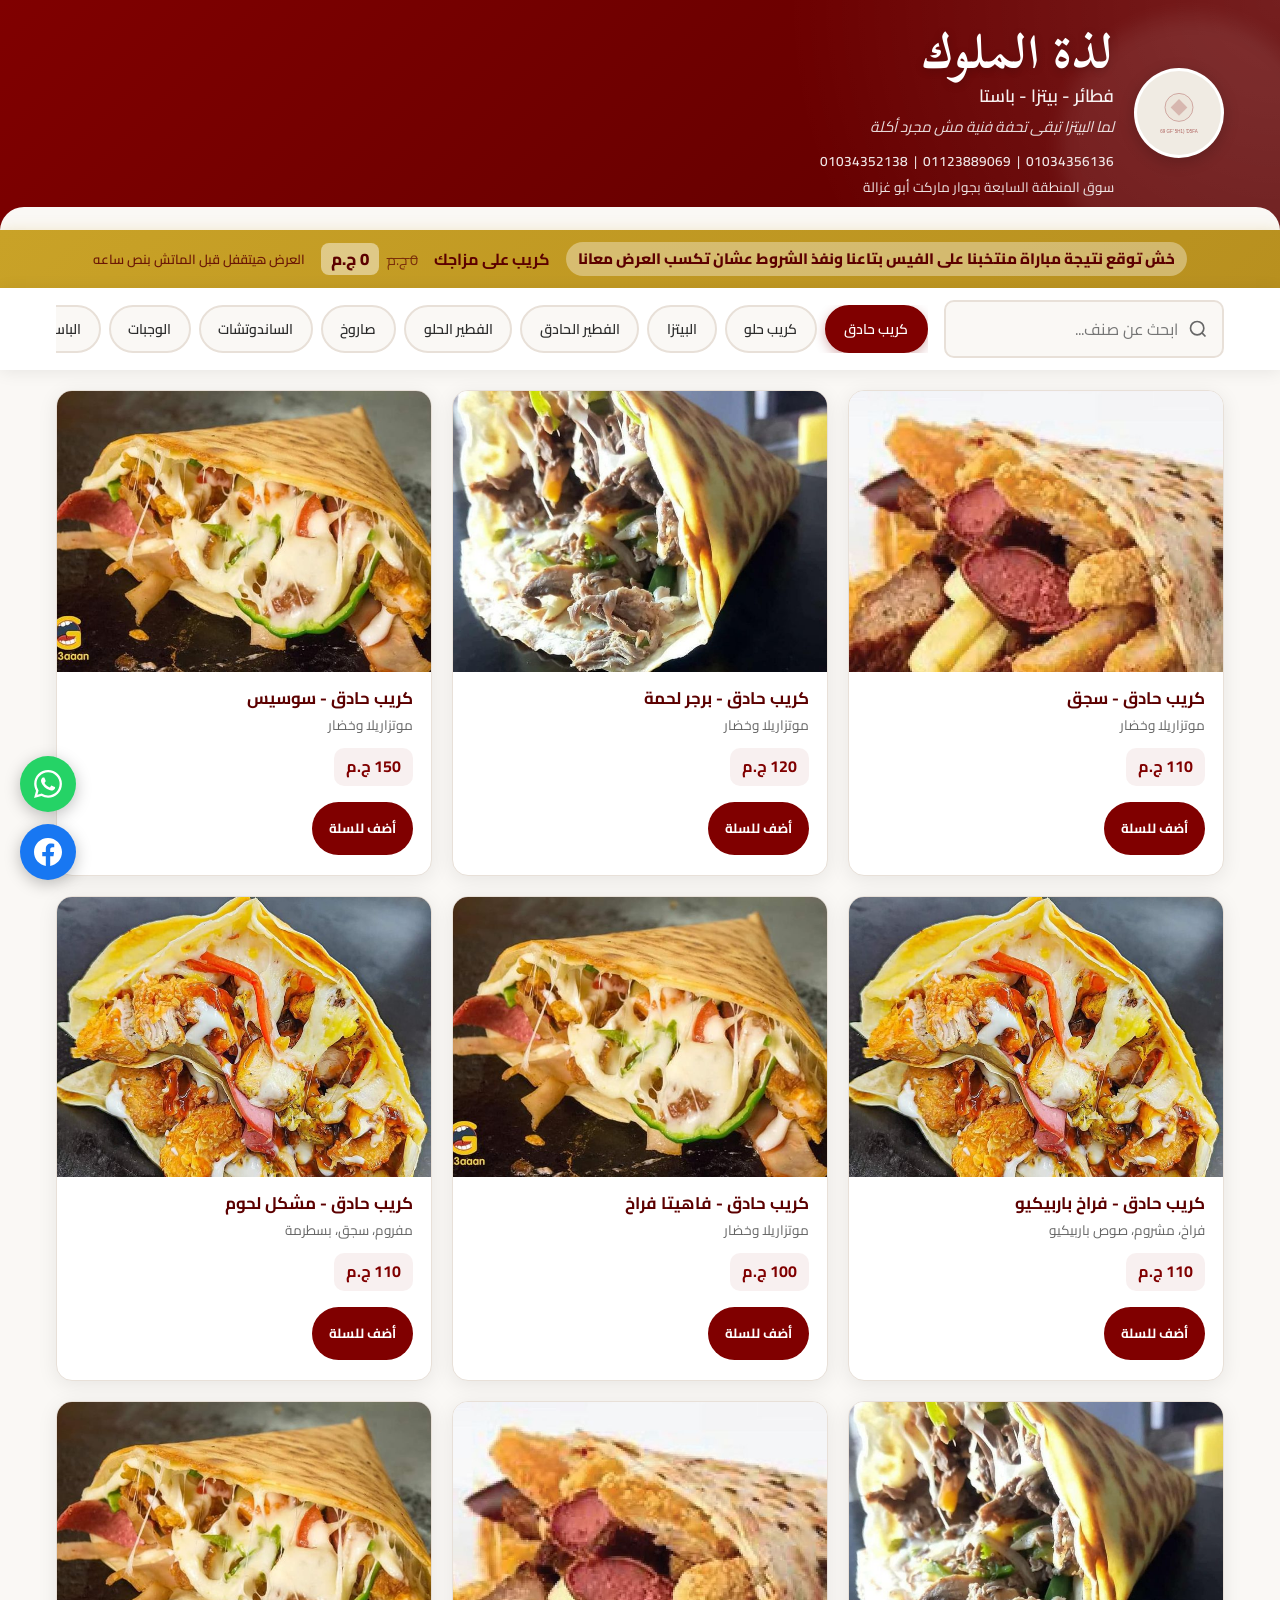
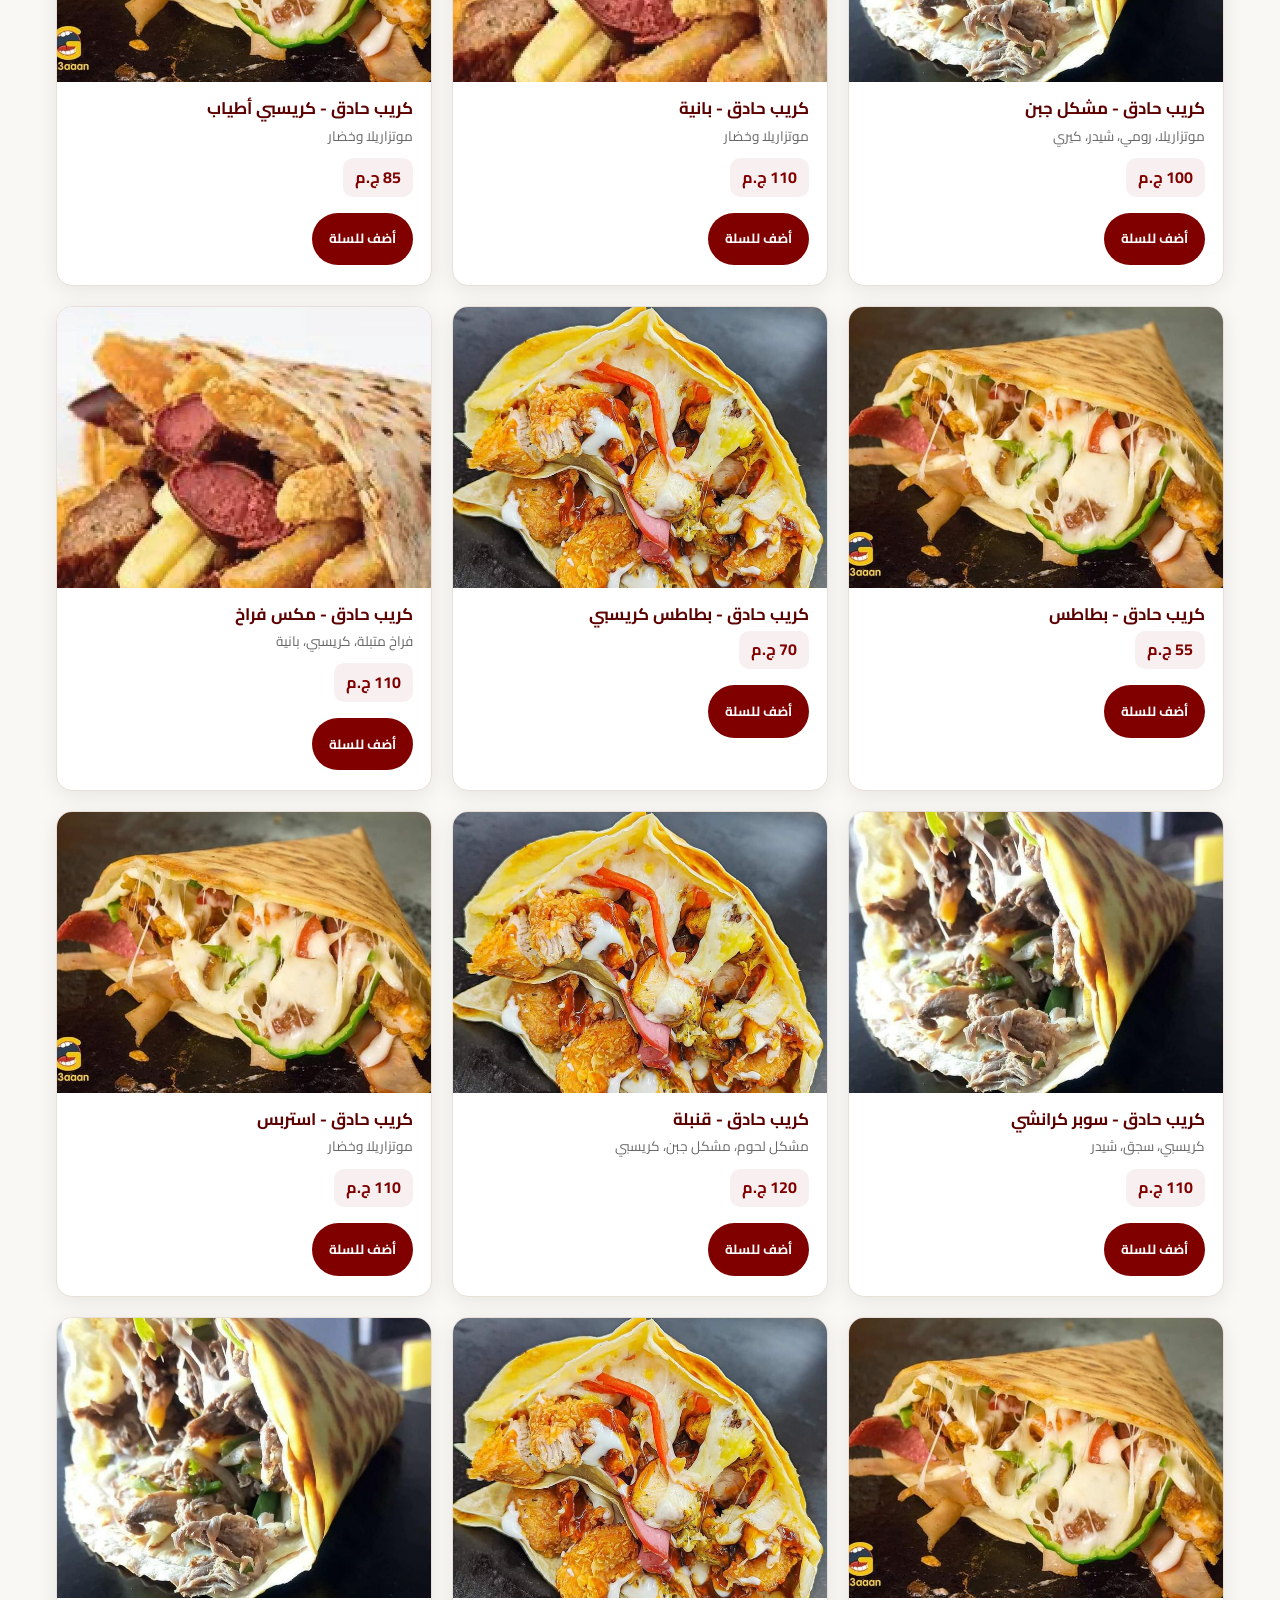
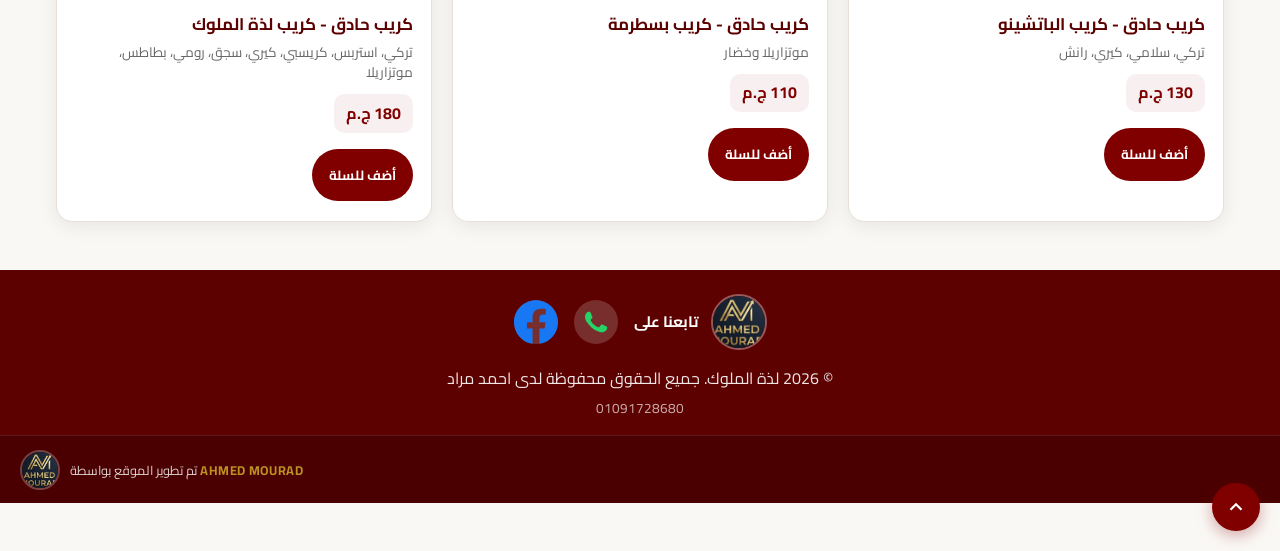
==== commit 43ac7a34: "add" ====
--- a/index.html
+++ b/index.html
@@ -293,6 +293,8 @@
       }
     });
   </script>
+   <script src="firebase-orders.js"></script>
   <script src="main.js"></script>
+  <script src="order-patch.js"></script>
 </body>
 </html>
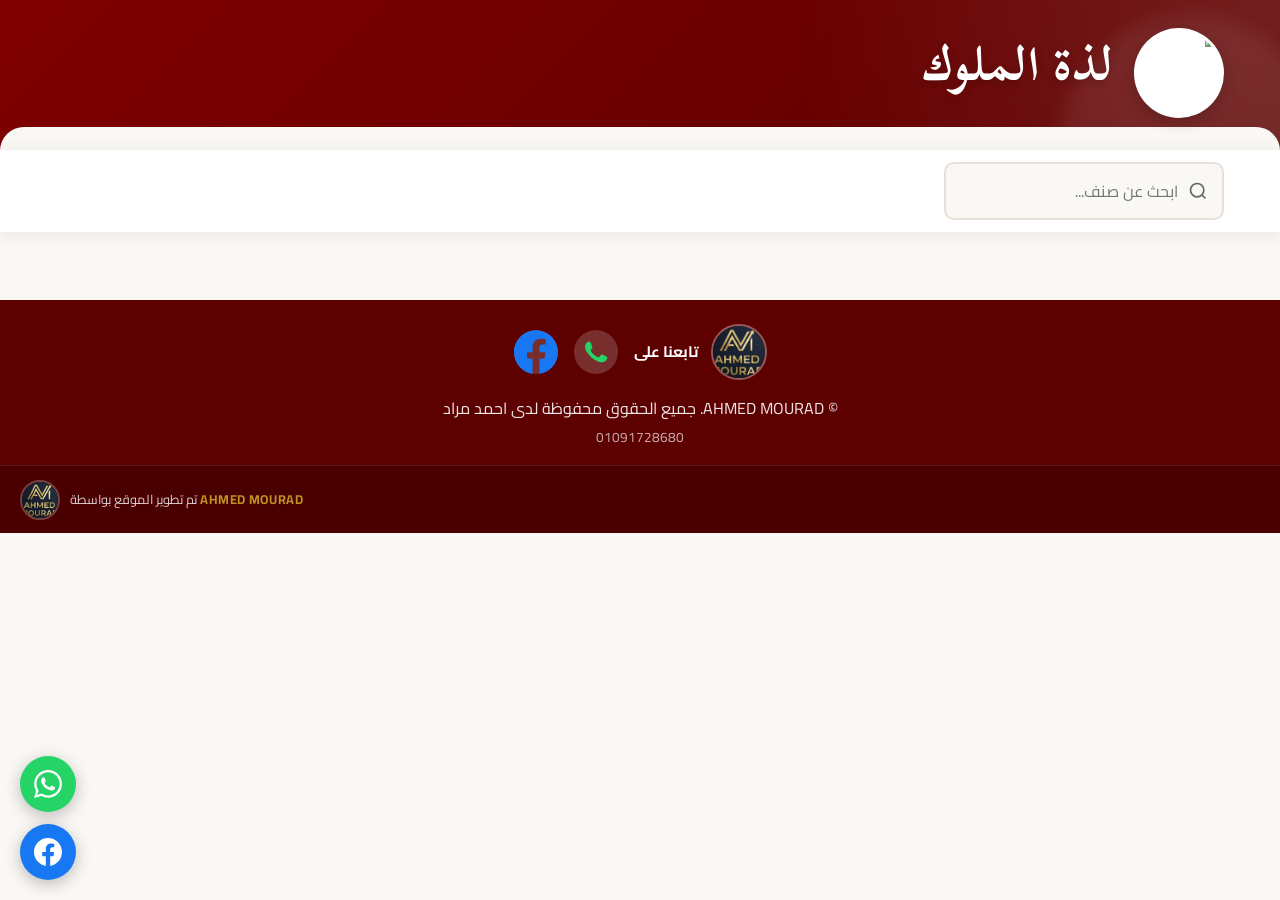
==== commit f3995267: "add" ====
--- a/index.html
+++ b/index.html
@@ -11,7 +11,7 @@
   <meta property="og:type" content="website">
   <meta property="og:image" content="assets/logo/logo.jpeg">
   <meta property="og:locale" content="ar_EG">
-  <link rel="icon" href="./assets/logo/logo.jpeg" type="image/jpeg">
+  <link rel="icon" href="assets/logo/logo.jpeg" type="image/jpeg">
   <link rel="preconnect" href="https://fonts.googleapis.com">
   <link rel="preconnect" href="https://fonts.gstatic.com" crossorigin>
   <link href="https://fonts.googleapis.com/css2?family=Cairo:wght@400;600;700;800&family=Playfair+Display:wght@600;700&family=Scheherazade+New:wght@400;700&display=swap" rel="stylesheet">
@@ -292,6 +292,68 @@
         if (window.closeCartDrawer) window.closeCartDrawer();
       }
     });
+
+    <!-- popup تتبع الطلب -->
+<div id="track-modal" style="display:none; position:fixed; inset:0; z-index:999999; background:rgba(0,0,0,0.7); display:none; align-items:center; justify-content:center;">
+  <div style="background:#fff; border-radius:20px; padding:2rem; max-width:380px; width:90%; max-height:80vh; overflow-y:auto; font-family:'Cairo',sans-serif;">
+    <div style="display:flex; justify-content:space-between; align-items:center; margin-bottom:1rem;">
+      <h2 style="color:#800000; font-size:1.2rem; font-weight:900;">📦 تتبع طلبك</h2>
+      <button onclick="closeTrackModal()" style="background:none; border:none; font-size:1.5rem; cursor:pointer; color:#666;">×</button>
+    </div>
+    <div id="track-content">
+      <div style="text-align:center; color:#888;">جاري تحميل طلباتك...</div>
+    </div>
+  </div>
+</div>
+
+<script>
+const STATUS_AR = {
+  pending:   { label: '⏳ جاري استلام طلبك',  color: '#f59e0b', bg: '#fef3c7' },
+  accepted:  { label: '✅ تم قبول طلبك',       color: '#10b981', bg: '#d1fae5' },
+  preparing: { label: '👨‍🍳 جاري تحضير طلبك',  color: '#3b82f6', bg: '#dbeafe' },
+  ready:     { label: '🚀 طلبك جاهز',          color: '#8b5cf6', bg: '#ede9fe' },
+  completed: { label: '✔️ تم التسليم',          color: '#6b7280', bg: '#f3f4f6' },
+  rejected:  { label: '❌ تم رفض الطلب',       color: '#ef4444', bg: '#fee2e2' },
+};
+
+async function trackOrder(phone) {
+  const modal = document.getElementById('track-modal');
+  const content = document.getElementById('track-content');
+  modal.style.display = 'flex';
+  content.innerHTML = '<div style="text-align:center; color:#888; padding:2rem;">جاري التحميل...</div>';
+
+  const orders = await FirebaseDB.getOrdersByPhone(phone);
+
+  if (!orders.length) {
+    content.innerHTML = '<div style="text-align:center; color:#888; padding:2rem;">لا توجد طلبات بهذا الرقم</div>';
+    return;
+  }
+
+  content.innerHTML = orders.map(o => {
+    const st = STATUS_AR[o.status] || STATUS_AR.pending;
+    const items = o.items.map(i => `<li style="padding:0.3rem 0; border-bottom:1px solid #eee;">${i.name} × ${i.quantity} — ${i.subtotal} ج.م</li>`).join('');
+    return `
+      <div style="background:#f9f9f9; border-radius:12px; padding:1rem; margin-bottom:1rem; border:1px solid #eee;">
+        <div style="display:flex; justify-content:space-between; align-items:center; margin-bottom:0.75rem;">
+          <strong style="color:#800000;">طلب #${o.orderNumber}</strong>
+          <span style="background:${st.bg}; color:${st.color}; padding:0.3rem 0.8rem; border-radius:50px; font-size:0.85rem; font-weight:700;">${st.label}</span>
+        </div>
+        <ul style="list-style:none; padding:0; margin:0 0 0.75rem; font-size:0.875rem;">
+          ${items}
+        </ul>
+        <div style="font-weight:700; color:#800000; text-align:left;">الإجمالي: ${o.grandTotal} ج.م</div>
+      </div>`;
+  }).join('');
+}
+
+function closeTrackModal() {
+  document.getElementById('track-modal').style.display = 'none';
+}
+
+document.addEventListener('keydown', function(e) {
+  if (e.key === 'Escape') closeTrackModal();
+});
+</script>
   </script>
    <script src="firebase-orders.js"></script>
   <script src="main.js"></script>
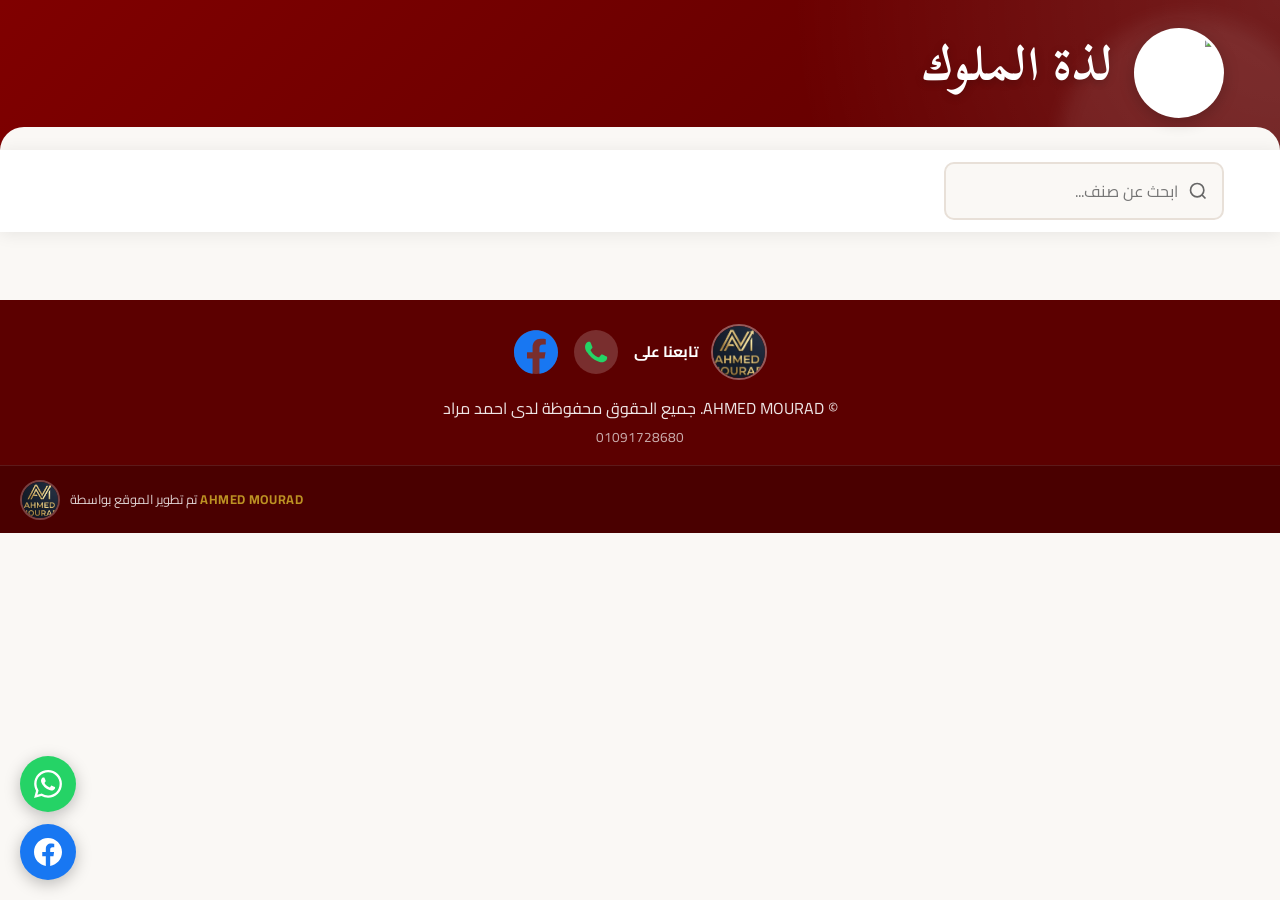
==== commit 0de91824: "add" ====
--- a/index.html
+++ b/index.html
@@ -293,67 +293,7 @@
       }
     });
 
-    <!-- popup تتبع الطلب -->
-<div id="track-modal" style="display:none; position:fixed; inset:0; z-index:999999; background:rgba(0,0,0,0.7); display:none; align-items:center; justify-content:center;">
-  <div style="background:#fff; border-radius:20px; padding:2rem; max-width:380px; width:90%; max-height:80vh; overflow-y:auto; font-family:'Cairo',sans-serif;">
-    <div style="display:flex; justify-content:space-between; align-items:center; margin-bottom:1rem;">
-      <h2 style="color:#800000; font-size:1.2rem; font-weight:900;">📦 تتبع طلبك</h2>
-      <button onclick="closeTrackModal()" style="background:none; border:none; font-size:1.5rem; cursor:pointer; color:#666;">×</button>
-    </div>
-    <div id="track-content">
-      <div style="text-align:center; color:#888;">جاري تحميل طلباتك...</div>
-    </div>
-  </div>
-</div>
-
-<script>
-const STATUS_AR = {
-  pending:   { label: '⏳ جاري استلام طلبك',  color: '#f59e0b', bg: '#fef3c7' },
-  accepted:  { label: '✅ تم قبول طلبك',       color: '#10b981', bg: '#d1fae5' },
-  preparing: { label: '👨‍🍳 جاري تحضير طلبك',  color: '#3b82f6', bg: '#dbeafe' },
-  ready:     { label: '🚀 طلبك جاهز',          color: '#8b5cf6', bg: '#ede9fe' },
-  completed: { label: '✔️ تم التسليم',          color: '#6b7280', bg: '#f3f4f6' },
-  rejected:  { label: '❌ تم رفض الطلب',       color: '#ef4444', bg: '#fee2e2' },
-};
-
-async function trackOrder(phone) {
-  const modal = document.getElementById('track-modal');
-  const content = document.getElementById('track-content');
-  modal.style.display = 'flex';
-  content.innerHTML = '<div style="text-align:center; color:#888; padding:2rem;">جاري التحميل...</div>';
-
-  const orders = await FirebaseDB.getOrdersByPhone(phone);
-
-  if (!orders.length) {
-    content.innerHTML = '<div style="text-align:center; color:#888; padding:2rem;">لا توجد طلبات بهذا الرقم</div>';
-    return;
-  }
-
-  content.innerHTML = orders.map(o => {
-    const st = STATUS_AR[o.status] || STATUS_AR.pending;
-    const items = o.items.map(i => `<li style="padding:0.3rem 0; border-bottom:1px solid #eee;">${i.name} × ${i.quantity} — ${i.subtotal} ج.م</li>`).join('');
-    return `
-      <div style="background:#f9f9f9; border-radius:12px; padding:1rem; margin-bottom:1rem; border:1px solid #eee;">
-        <div style="display:flex; justify-content:space-between; align-items:center; margin-bottom:0.75rem;">
-          <strong style="color:#800000;">طلب #${o.orderNumber}</strong>
-          <span style="background:${st.bg}; color:${st.color}; padding:0.3rem 0.8rem; border-radius:50px; font-size:0.85rem; font-weight:700;">${st.label}</span>
-        </div>
-        <ul style="list-style:none; padding:0; margin:0 0 0.75rem; font-size:0.875rem;">
-          ${items}
-        </ul>
-        <div style="font-weight:700; color:#800000; text-align:left;">الإجمالي: ${o.grandTotal} ج.م</div>
-      </div>`;
-  }).join('');
-}
-
-function closeTrackModal() {
-  document.getElementById('track-modal').style.display = 'none';
-}
-
-document.addEventListener('keydown', function(e) {
-  if (e.key === 'Escape') closeTrackModal();
-});
-</script>
+    
   </script>
    <script src="firebase-orders.js"></script>
   <script src="main.js"></script>
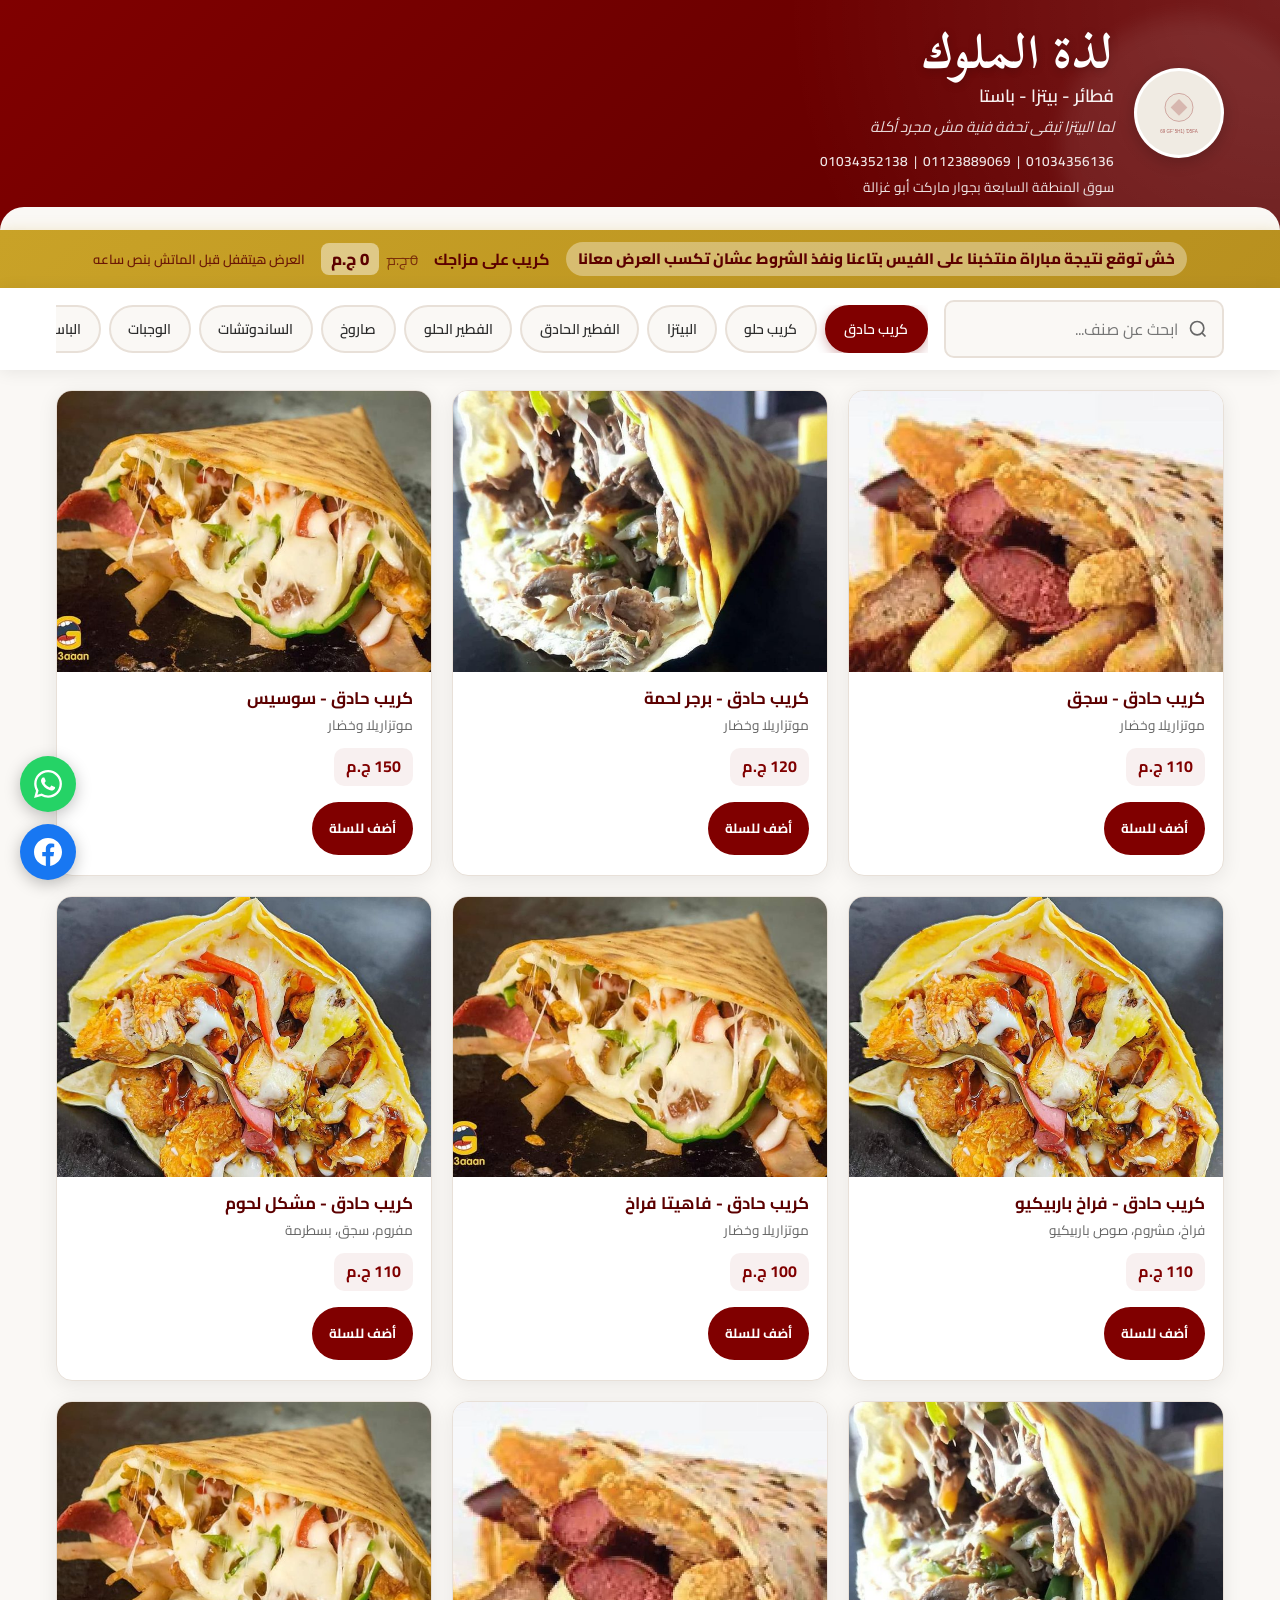
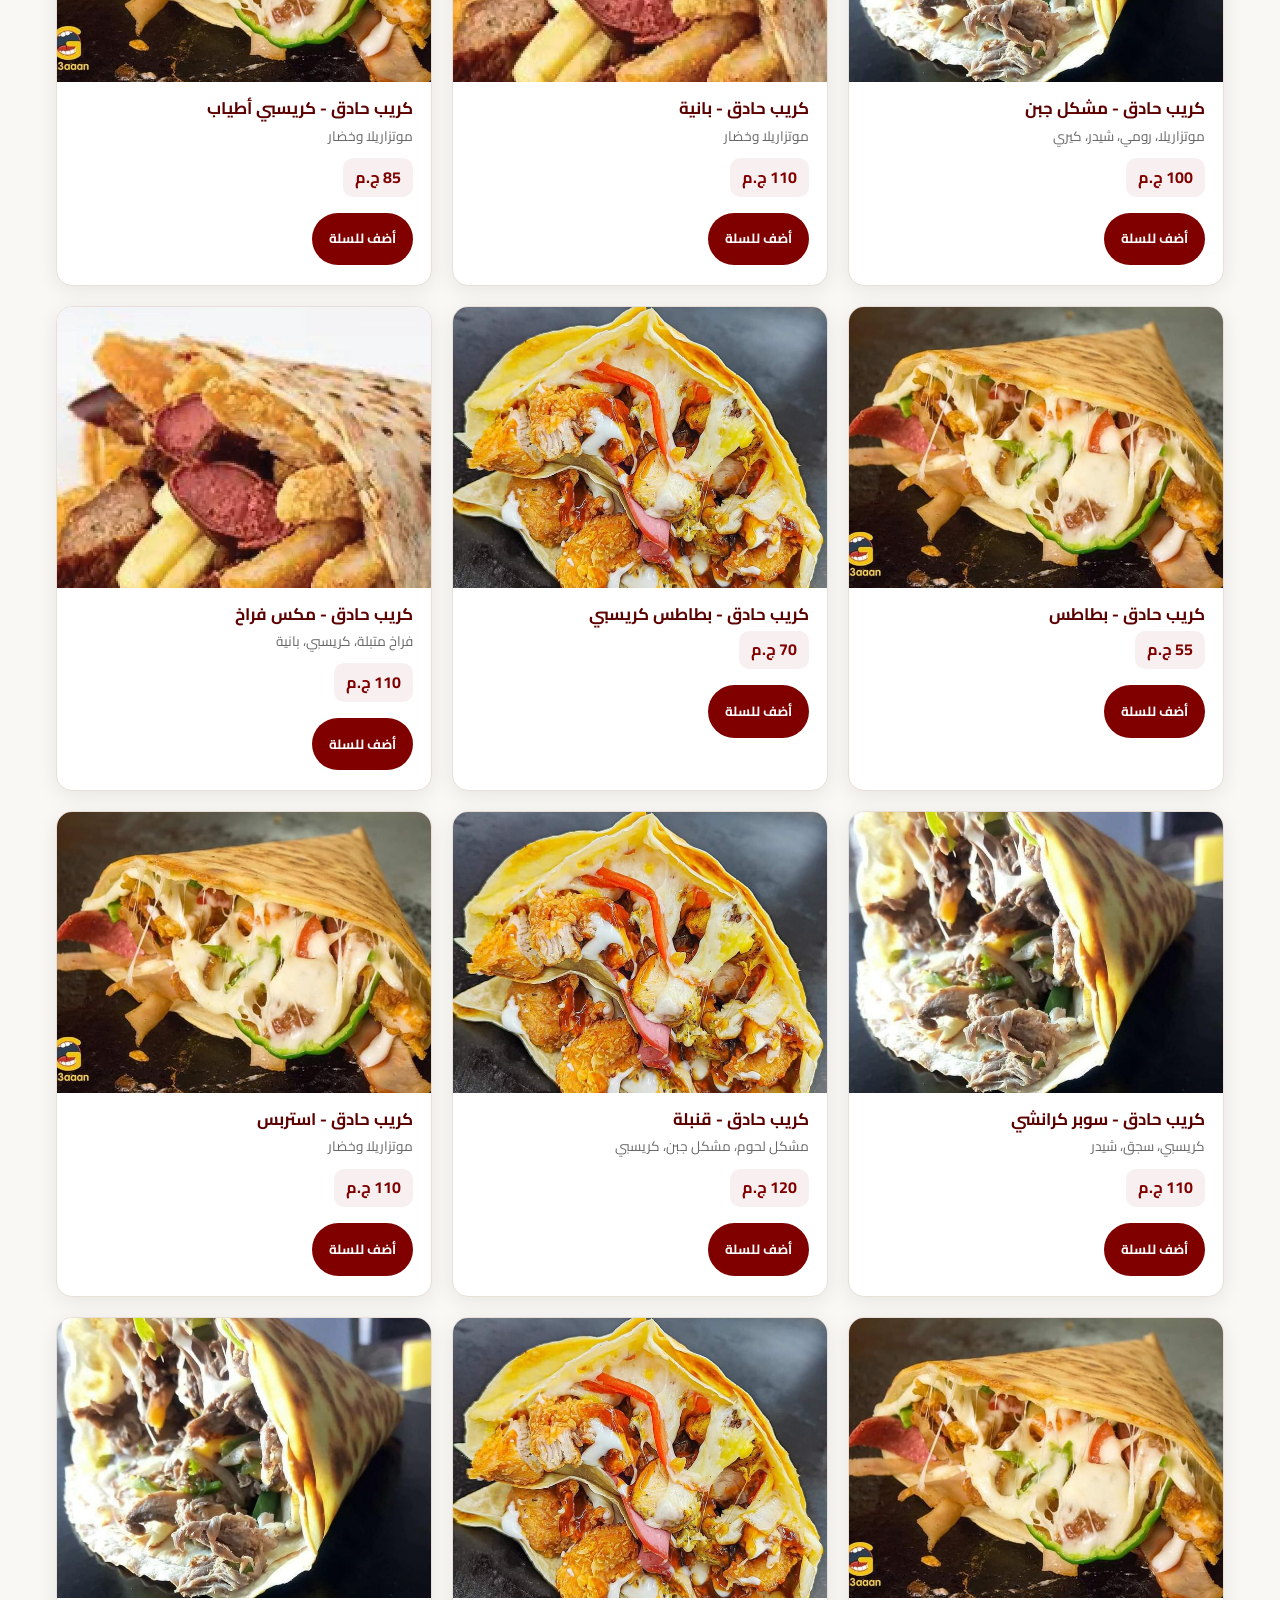
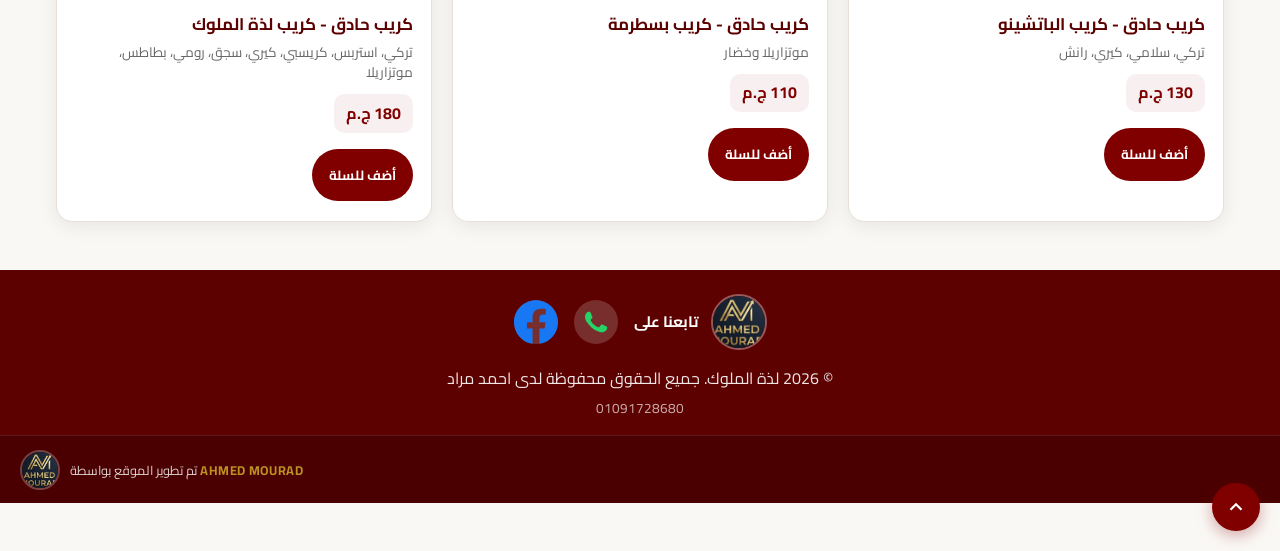
==== commit 91e6e658: "ubdate" ====
--- a/index.html
+++ b/index.html
@@ -295,6 +295,67 @@
 
     
   </script>
+  <!-- popup تتبع الطلب -->
+  <div id="track-modal" style="display:none; position:fixed; inset:0; z-index:999999; background:rgba(0,0,0,0.7); align-items:center; justify-content:center;">
+    <div style="background:#fff; border-radius:20px; padding:2rem; max-width:380px; width:90%; max-height:80vh; overflow-y:auto; font-family:'Cairo',sans-serif;">
+      <div style="display:flex; justify-content:space-between; align-items:center; margin-bottom:1rem;">
+        <h2 style="color:#800000; font-size:1.2rem; font-weight:900;">📦 تتبع طلبك</h2>
+        <button onclick="closeTrackModal()" style="background:none; border:none; font-size:1.5rem; cursor:pointer; color:#666;">×</button>
+      </div>
+      <div id="track-content">
+        <div style="text-align:center; color:#888;">جاري تحميل طلباتك...</div>
+      </div>
+    </div>
+  </div>
+
+  <script>
+    var STATUS_AR = {
+      pending:   { label: 'جاري استلام طلبك ⏳', color: '#f59e0b', bg: '#fef3c7' },
+      accepted:  { label: 'تم قبول طلبك ✅',      color: '#10b981', bg: '#d1fae5' },
+      preparing: { label: 'جاري تحضير طلبك 👨‍🍳', color: '#3b82f6', bg: '#dbeafe' },
+      ready:     { label: 'طلبك جاهز 🚀',         color: '#8b5cf6', bg: '#ede9fe' },
+      completed: { label: 'تم التسليم ✔️',         color: '#6b7280', bg: '#f3f4f6' },
+      rejected:  { label: 'تم رفض الطلب ❌',      color: '#ef4444', bg: '#fee2e2' }
+    };
+
+    function openTrackModal(phone) {
+      var modal = document.getElementById('track-modal');
+      var content = document.getElementById('track-content');
+      modal.style.display = 'flex';
+      content.innerHTML = '<div style="text-align:center;color:#888;padding:2rem;">جاري التحميل...</div>';
+
+      FirebaseDB.getOrdersByPhone(phone).then(function(orders) {
+        if (!orders.length) {
+          content.innerHTML = '<div style="text-align:center;color:#888;padding:2rem;">لا توجد طلبات بهذا الرقم</div>';
+          return;
+        }
+
+        content.innerHTML = orders.map(function(o) {
+          var st = STATUS_AR[o.status] || STATUS_AR.pending;
+          var items = o.items.map(function(i) {
+            return '<li style="padding:0.3rem 0;border-bottom:1px solid #eee;">' + i.name + ' × ' + i.quantity + ' — ' + i.subtotal + ' ج.م</li>';
+          }).join('');
+
+          return '<div style="background:#f9f9f9;border-radius:12px;padding:1rem;margin-bottom:1rem;border:1px solid #eee;">' +
+            '<div style="display:flex;justify-content:space-between;align-items:center;margin-bottom:0.75rem;">' +
+              '<strong style="color:#800000;">طلب #' + o.orderNumber + '</strong>' +
+              '<span style="background:' + st.bg + ';color:' + st.color + ';padding:0.3rem 0.8rem;border-radius:50px;font-size:0.85rem;font-weight:700;">' + st.label + '</span>' +
+            '</div>' +
+            '<ul style="list-style:none;padding:0;margin:0 0 0.75rem;font-size:0.875rem;">' + items + '</ul>' +
+            '<div style="font-weight:700;color:#800000;">الإجمالي: ' + o.grandTotal + ' ج.م</div>' +
+          '</div>';
+        }).join('');
+      });
+    }
+
+    function closeTrackModal() {
+      document.getElementById('track-modal').style.display = 'none';
+    }
+
+    document.addEventListener('keydown', function(e) {
+      if (e.key === 'Escape') closeTrackModal();
+    });
+  </script>
    <script src="firebase-orders.js"></script>
   <script src="main.js"></script>
   <script src="order-patch.js"></script>
